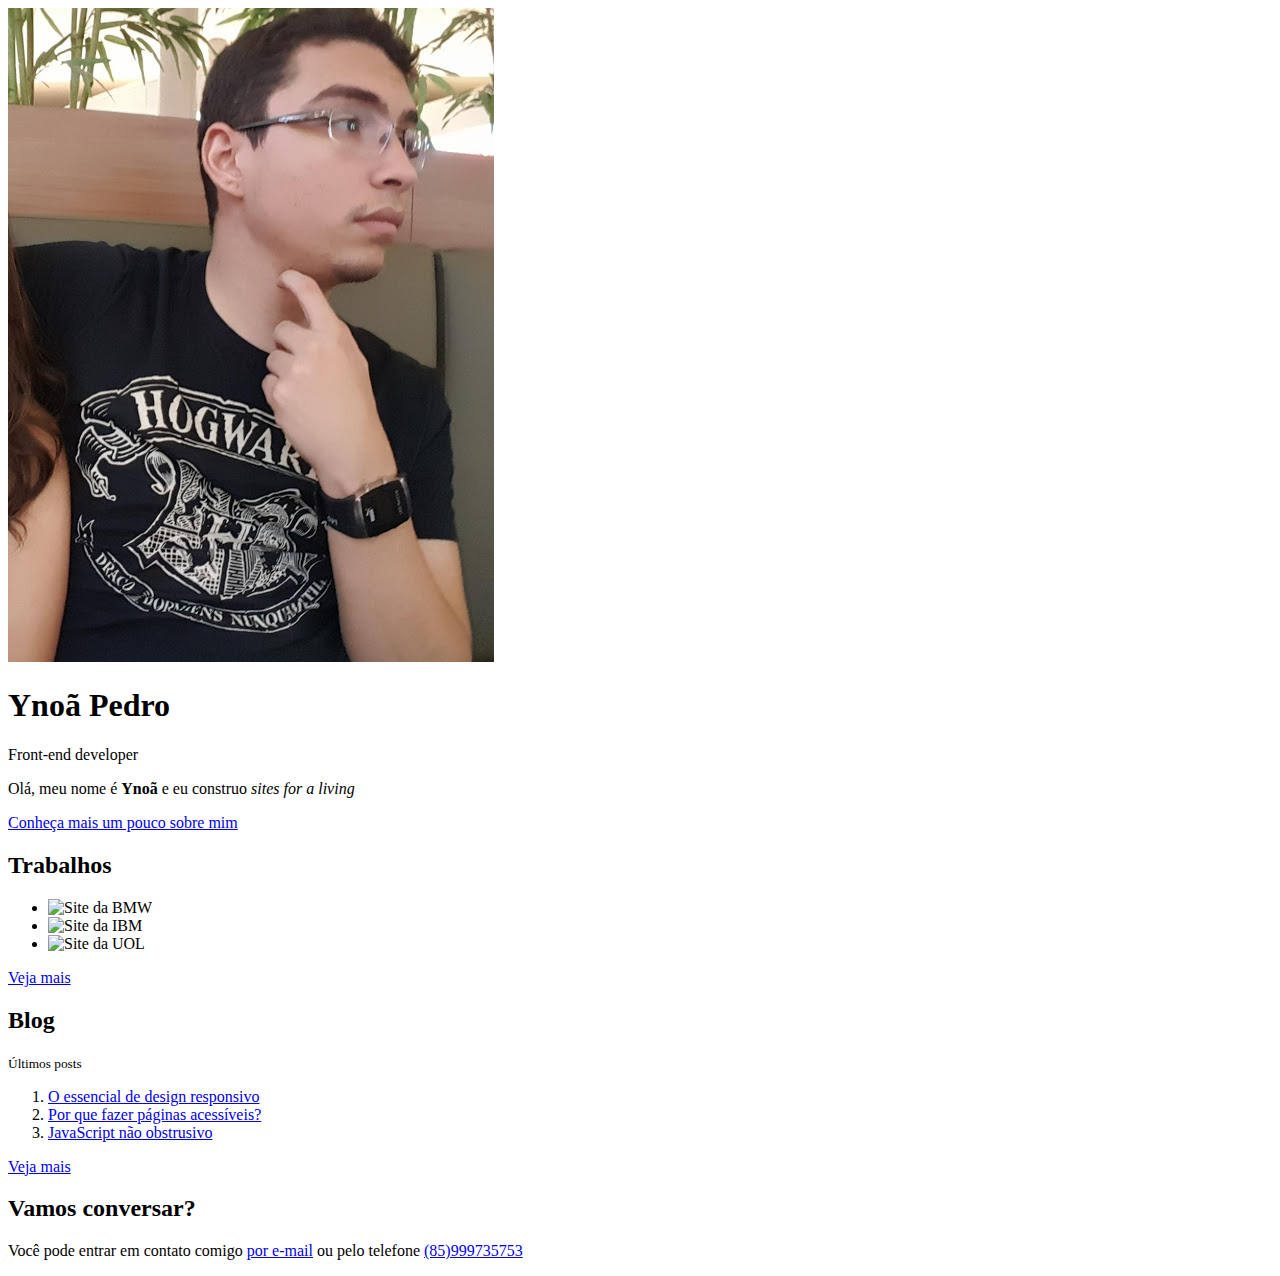
==== index.html @ 22cb016d "adding the index page" ====
<!DOCTYPE html>
<html lang="pt">

<head>
    <meta charset="UTF-8">
    <title>Ynoã Pedro - Front-end developer</title>
    <link rel="shortcut icon" href="imagens/favicon.png">
    <link rel="stylesheet" href="/home/ypedro/Projetos/Alura/html_css/alurahtmlcss/css/reset.css">
    <link rel="stylesheet" href="/home/ypedro/Projetos/Alura/html_css/alurahtmlcss/css/site.css">
    <link rel="stylesheet" href="/home/ypedro/Projetos/Alura/html_css/alurahtmlcss/css/index.css">
    <link rel="stylesheet" href="http://fonts.googleapis.com/css?family=Crimson+Text:400,400italic,600">
    <link rel="stylesheet" href="http://fonts.googleapis.com/css?family=Open+Sans+Condensed:700">
    <link rel="stylesheet" href="http://fonts.googleapis.com/css?family=Shadows+Into+Light">
</head>

<body>
    <header class="titulo-principal">
        <img class="foto-home" src="img/pedro.jpg" alt="Foto de Ynoã Pedro">
        <h1>Ynoã Pedro</h1>
        <p class="subtitulo-principal">Front-end developer</p>
    </header>
    <main>
        <section class="secao-inicio saudacao">
            <p class="saudacao">
                <span class="saudacao-inicio">Olá,</span> meu nome é
                <strong>Ynoã</strong>
                <span class="saudacao-ultima-linha">e eu construo
                    <em>sites for a living</em>
                </span>
            </p>
            <a class="botao-index" href="bio.html">Conheça mais um pouco sobre mim</a>
        </section>
        <section class="secao-inicio trabalhos">
            <h2>Trabalhos</h2>
            <ul>
                <li>
                    <img src="imagens/bmw.png" alt="Site da BMW">
                </li>
                <li>
                    <img src="imagens/ibm.png" alt="Site da IBM">
                </li>
                <li>
                    <img src="imagens/uol.png" alt="Site da UOL">
                </li>
            </ul>
            <a class="botao-index" href="portfolio.html">Veja mais</a>
        </section>
        <section class="secao-inicio blog">
            <h2>Blog</h2>
            <small>Últimos posts</small>
            <ol>
                <li>
                    <a href="blog.html">O essencial de design responsivo</a>
                </li>
                <li>
                    <a href="blog.html">Por que fazer páginas acessíveis?</a>
                </li>
                <li>
                    <a href="blog.html">JavaScript não obstrusivo</a>
                </li>
            </ol>
            <a class="botao-index" href="blog.html">Veja mais</a>
        </section>
    </main>
    <footer>
        <h2>Vamos conversar?</h2>
        <p>Você pode entrar em contato comigo
            <a href="contato.html">por e-mail</a> ou pelo telefone
            <a href="tel:+551234567890">(85)999735753</a>
        </p>
    </footer>
</body>

</html>
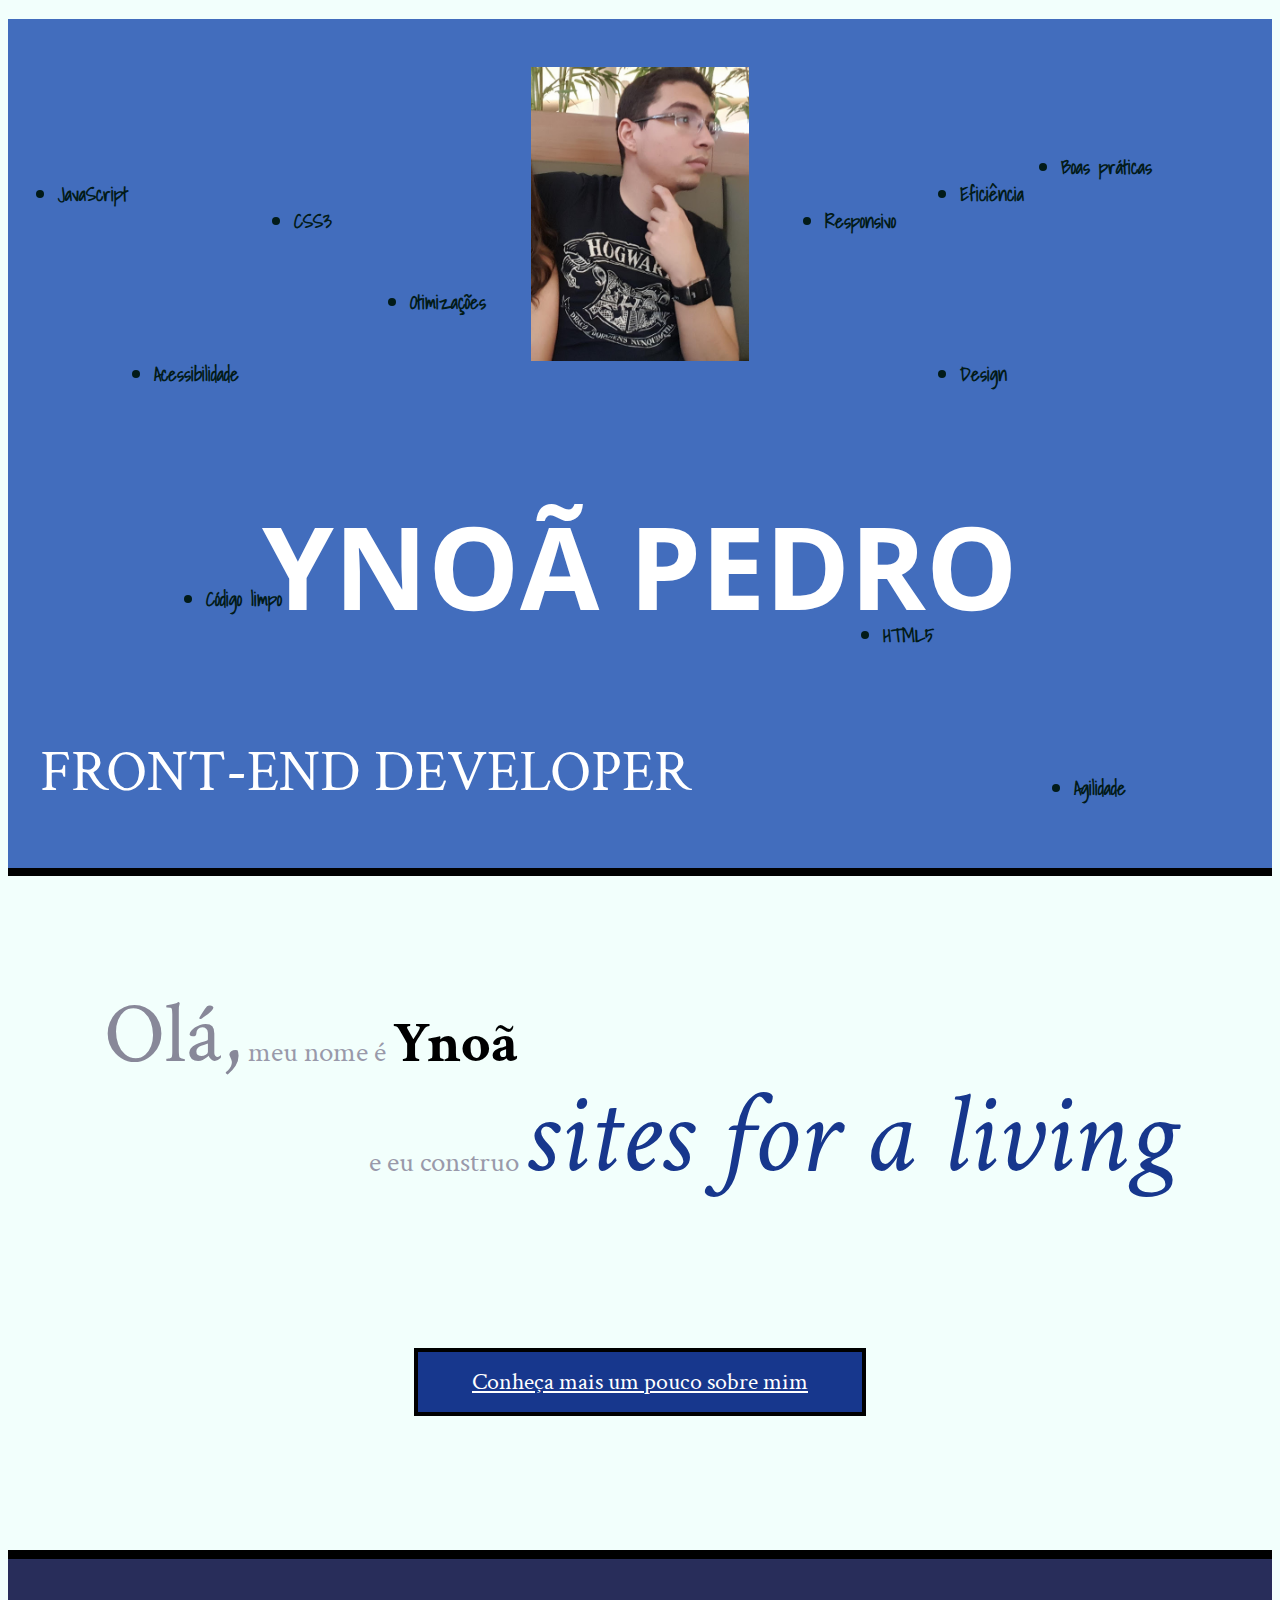
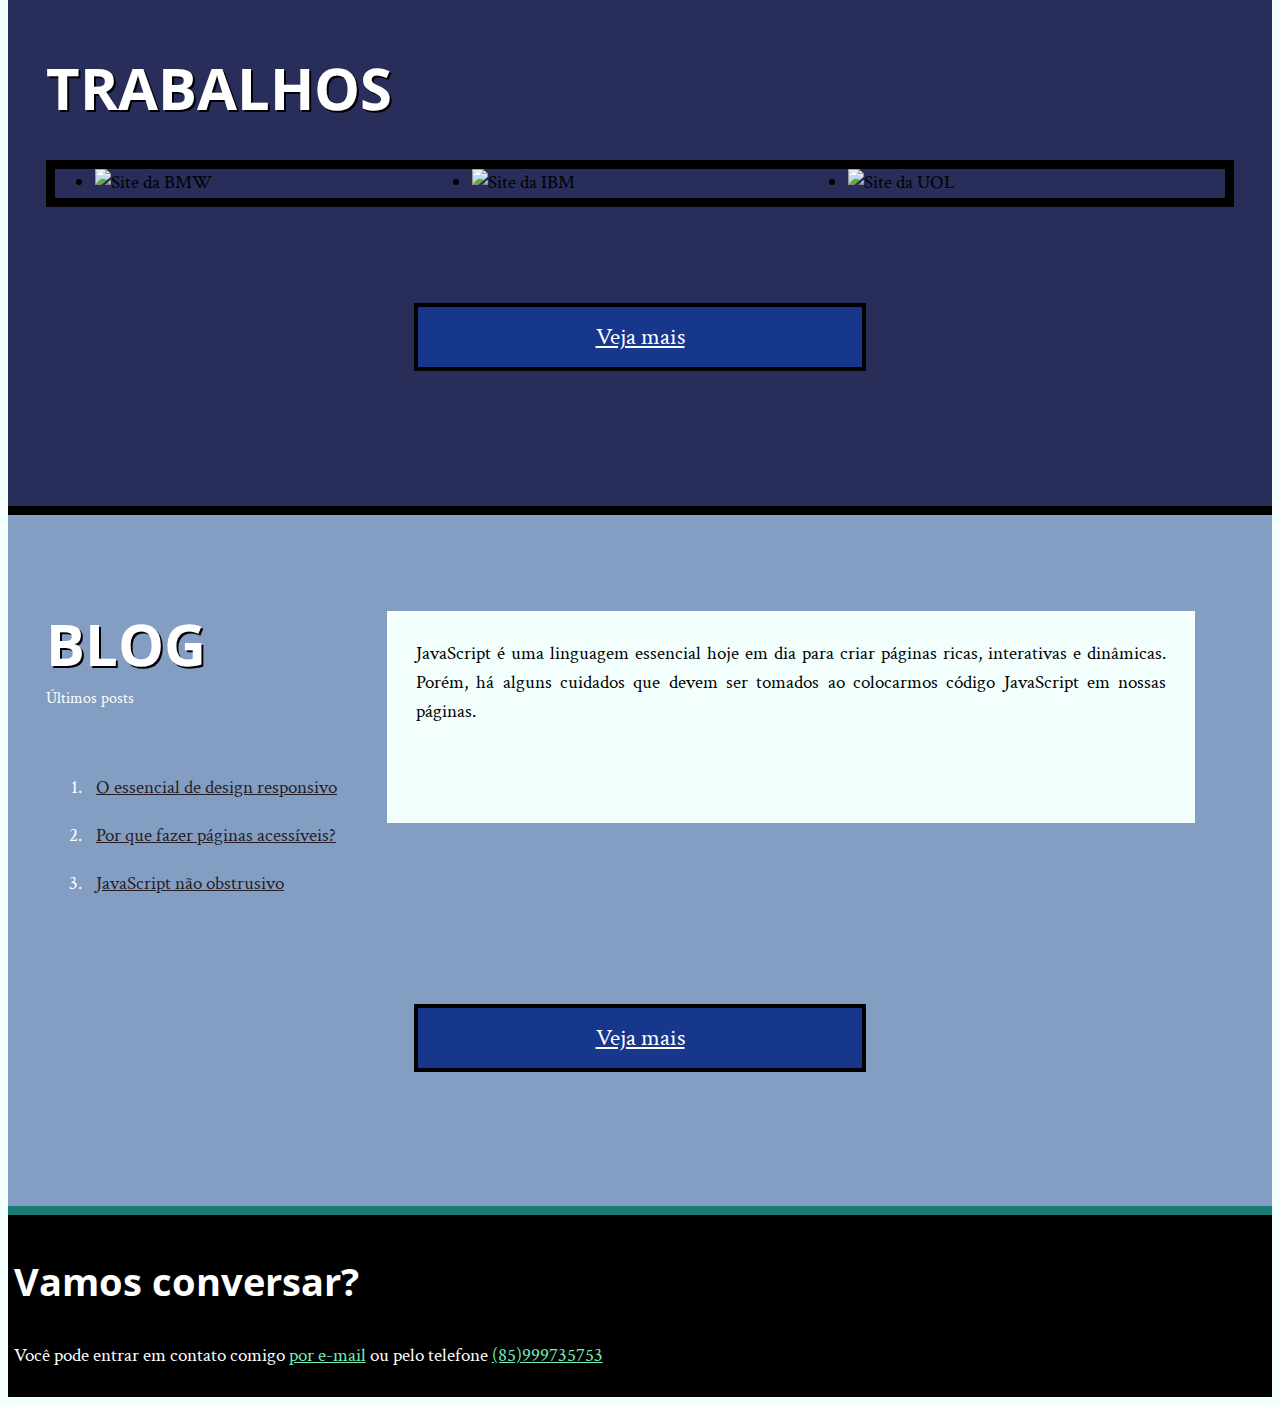
==== commit 326bf079: "temp" ====
--- a/index.html
+++ b/index.html
@@ -4,13 +4,27 @@
 <head>
     <meta charset="UTF-8">
     <title>Ynoã Pedro - Front-end developer</title>
-    <link rel="shortcut icon" href="imagens/favicon.png">
-    <link rel="stylesheet" href="/home/ypedro/Projetos/Alura/html_css/alurahtmlcss/css/reset.css">
-    <link rel="stylesheet" href="/home/ypedro/Projetos/Alura/html_css/alurahtmlcss/css/site.css">
-    <link rel="stylesheet" href="/home/ypedro/Projetos/Alura/html_css/alurahtmlcss/css/index.css">
+    <link rel="shortcut icon" href="img/favicon.png">
+    <link rel="stylesheet" href="css/reset.css">
+    <link rel="stylesheet" href="css/site.css">
+    <link rel="stylesheet" href="css/index.css">
     <link rel="stylesheet" href="http://fonts.googleapis.com/css?family=Crimson+Text:400,400italic,600">
     <link rel="stylesheet" href="http://fonts.googleapis.com/css?family=Open+Sans+Condensed:700">
     <link rel="stylesheet" href="http://fonts.googleapis.com/css?family=Shadows+Into+Light">
+    <link rel="stylesheet" href="https://fonts.google.com/specimen/Shadows+Into+Light?selection.family=Shadows+Into+Light">
+    <ul>
+        <li class="palavra-home eficiencia">Eficiência</li>
+        <li class="palavra-home boas-praticas">Boas práticas</li>
+        <li class="palavra-home codigo-limpo">Código limpo</li>
+        <li class="palavra-home css3">CSS3</li>
+        <li class="palavra-home html5">HTML5</li>
+        <li class="palavra-home javascript">JavaScript</li>
+        <li class="palavra-home acessibilidade">Acessibilidade</li>
+        <li class="palavra-home responsivo">Responsivo</li>
+        <li class="palavra-home otimizacoes">Otimizações</li>
+        <li class="palavra-home agilidade">Agilidade</li>
+        <li class="palavra-home design">Design</li>
+    </ul>
 </head>
 
 <body>
@@ -34,16 +48,16 @@
             <h2>Trabalhos</h2>
             <ul>
                 <li>
-                    <img src="imagens/bmw.png" alt="Site da BMW">
+                    <img src="portfolio/bmw.png" alt="Site da BMW">
                 </li>
                 <li>
-                    <img src="imagens/ibm.png" alt="Site da IBM">
+                    <img src="portfolio/ibm.png" alt="Site da IBM">
                 </li>
                 <li>
-                    <img src="imagens/uol.png" alt="Site da UOL">
+                    <img src="portfolio/uol.png" alt="Site da UOL">
                 </li>
             </ul>
-            <a class="botao-index" href="portfolio.html">Veja mais</a>
+            <a class="botao-index" href="portifolio.html">Veja mais</a>
         </section>
         <section class="secao-inicio blog">
             <h2>Blog</h2>
@@ -51,12 +65,23 @@
             <ol>
                 <li>
                     <a href="blog.html">O essencial de design responsivo</a>
+                    <p class="inicio-post">
+                        Design responsivo tem ganho cada vez mais atenção como técnica de desenvolvimento de páginas web para dispositivos móveis.
+                        Mas como começar?
+                    </p>
                 </li>
+
                 <li>
                     <a href="blog.html">Por que fazer páginas acessíveis?</a>
+                    <p class="inicio-post"> Vem se falado cada vez sobre acessibilidade na web. Há diversas técnicas e diretivas a serem seguidas,
+                        inclusive da própria W3C. Mas vale a pena investir nisso?</p>
                 </li>
                 <li>
                     <a href="blog.html">JavaScript não obstrusivo</a>
+                    <p class="inicio-post">
+                        JavaScript é uma linguagem essencial hoje em dia para criar páginas ricas, interativas e dinâmicas. Porém, há alguns cuidados
+                        que devem ser tomados ao colocarmos código JavaScript em nossas páginas.
+                    </p>
                 </li>
             </ol>
             <a class="botao-index" href="blog.html">Veja mais</a>
@@ -65,8 +90,8 @@
     <footer>
         <h2>Vamos conversar?</h2>
         <p>Você pode entrar em contato comigo
-            <a href="contato.html">por e-mail</a> ou pelo telefone
-            <a href="tel:+551234567890">(85)999735753</a>
+            <a href="pedromota99@gmail.com">por e-mail</a> ou pelo telefone
+            <a href="tel:+5585999735753">(85)999735753</a>
         </p>
     </footer>
 </body>
--- a/css/site.css
+++ b/css/site.css
@@ -0,0 +1,149 @@
+
+body {
+	font-family: "Crimson Text", "Times New Roman", serif;
+	background-color: #F2FFFC;
+	font-size: 120%;
+	line-height: 1.5;
+}
+
+h1,
+h2 {
+	font-family: "Open Sans Condensed", "Arial", sans-serif;
+}
+
+.titulo-principal {
+	text-align: center;
+	background-color: rgb(66, 109, 189);
+	color: #FFF;
+	padding: 2rem;
+	border-bottom: .5rem solid black;
+	font-size: 300%;
+	text-transform: uppercase;
+}
+
+p {
+	text-align: justify;
+	margin: 20px 0;
+}
+
+blockquote {
+	background-color: #D9E5E3;
+    border: .5em solid #C2CCCA;
+    padding: 1em;
+    margin: 1em 2em;
+    width: 30ch;
+    box-sizing: border-box;
+}
+
+.navegacao-site {
+	text-align: center;
+	background-color: rgb(66, 109, 189);
+	color: #F2FFFC;
+}
+
+.rodape {
+    background-color: #000;
+    color: #F2FFFC;
+    padding: 1em;
+    clear: both;
+    position: fixed;
+    bottom: 0;
+    left: 0;
+    width: 100%;
+    box-sizing: border-box;
+}
+
+main a {
+	color: #5258b1;
+}
+
+.navegacao-site a {
+	color: inherit;
+	font-family: "Open Sans Condensed", sans-serif;
+}
+
+.citacao-bio,
+.navegacao-site,
+.rodape {
+	padding: 20px;
+}
+
+.container {
+	width: 720px;
+	margin: auto;
+	padding: 30px 0;
+}
+
+.navegacao-site h1 {
+	font-size: 30px;
+	margin-bottom: 25px;
+}
+
+strong {
+	font-weight: bold;
+}
+
+em {
+	font-style: italic;
+}
+
+.subtitulo-texto {
+	font-size: 30px;
+	clear: both;
+}
+
+.icones-sociais li {
+	display: inline-block;
+}
+
+nav a {
+	text-transform: lowercase;
+}
+
+.icones-sociais a {
+	width: 40px;
+	height: 40px;
+	display: block;
+	text-indent: -9999px;
+}
+/* put the img on the css folder just to work it out organize later
+when the right adress is found*/
+.github {
+	background-image: url(github.png);
+}
+
+.twitter {
+	background-image: url(twitter.png);
+}
+
+.linkedin {
+	background-image: url(in.png);
+}
+
+main {
+	float: left;
+	width: 85%;
+	padding-bottom: 80px;
+}
+
+.minha-foto,
+.navegacao-site {
+	float: right;
+	box-sizing: border-box;
+	border-left: 10px solid black;
+	border-bottom: 10px solid black;
+}
+
+.minha-foto {
+	width: 250px;
+	position: absolute;
+	top: 0;
+	right: 0;
+}
+
+.navegacao-site {
+	width: 15%;
+	position: relative;
+	top: 325px;
+}
+
--- a/css/index.css
+++ b/css/index.css
@@ -0,0 +1,222 @@
+.palavra-home {
+    position: absolute;
+    font-family: "Shadows Into Light", cursive;
+    font-weight: bold;
+    color: rgb(2, 27, 25);
+}
+
+.eficiencia {
+    position: absolute;
+    top: 20%;
+    left: 75%;
+}
+
+.boas-praticas {
+    position: absolute;
+    top: 17%;
+    right: 10%;
+}
+
+.codigo-limpo {
+    position: absolute;
+    top: 65%;
+    right: 78%;
+}
+
+.css3 {
+    position: absolute;
+    top: 23%;
+    left: 23%;
+}
+
+.html5 {
+    position: absolute;
+    top: 69%;
+    left: 69%;
+}
+
+.javascript {
+    position: absolute;
+    top: 20%;
+    right: 90%;
+}
+
+.acessibilidade {
+    position: absolute;
+    top: 40%;
+    left: 12%
+}
+
+.responsivo {
+    position: absolute;
+    top: 23%;
+    right: 30%;
+}
+
+.otimizacoes {
+    position: absolute;
+    top: 32%;
+    left: 32%
+}
+
+.agilidade {
+    position: absolute;
+    top: 86%;
+    right: 12%;
+}
+
+.design {
+    position: absolute;
+    top: 40%;
+    left: 75%;
+}
+
+.inicio-post {
+    background-color: #FFF;
+    position: absolute;
+    top: 3em;
+    right: 3em;
+    height: 3em;
+    color: black;
+    padding: 1em;
+}
+
+.foto-home {
+    box-sizing: border-box;
+    width: 250px;
+    size: 10px;
+    padding: 1rem;
+}
+
+.saudacao p {
+    font-size: 1.5em;
+    color: #99A;
+    line-height: 1;
+    padding: 2em;
+}
+
+.saudacao-inicio {
+    font-size: 3em;
+    color: #889;
+}
+
+.saudacao-ultima-linha {
+    text-align: right;
+    display: block;
+}
+
+.saudacao strong {
+    font-size: 2em;
+    color: #000;
+}
+
+.saudacao em {
+    color: #17378d;
+    font-size: 4em;
+}
+
+.botao-index {
+    font-size: 1.25em;
+    background-color: #17378d;
+    color: #FFF;
+    padding: .5em;
+    border: .2em solid black;
+    width: 35ch;
+    margin: 4em auto;
+    display: block;
+    text-align: center;
+}
+
+.secao-inicio {
+    padding: 2em;
+}
+
+.secao-inicio h2 {
+    font-size: 3em;
+    text-shadow: 2px 2px #000;
+    text-transform: uppercase;
+    margin-bottom: .5em;
+}
+
+.trabalhos {
+    background-color: rgb(40, 45, 90);
+    border-top: .5em solid #000;
+    border-bottom: .5em solid #000;
+}
+
+.trabalhos h2 {
+    color: #FFF;
+}
+
+.trabalhos ul {
+    overflow: hidden;
+    border: .5em solid black;
+}
+
+.trabalhos li {
+    float: left;
+    width: 33.333%;
+}
+
+.trabalhos img {
+    width: 100%;
+    display: block;
+}
+
+.blog .inicio-post {
+    position: absolute;
+    top: 4em;
+    height: 8em;
+    left: 30%;
+    right: 4em;
+    background-color: #F2FFFC;
+    color: #000;
+    padding: 1.5em;
+}
+
+.blog {
+    background-color: rgb(132, 157, 194);
+    color: #FFF;
+    border-bottom: .5em solid #197a72;
+    position: relative;
+}
+
+.blog small {
+    position: relative;
+    top: -2em;
+}
+
+.blog li a {
+    color: rgb(37, 29, 37);
+    padding: .5em;
+    width: 30%;
+    display: block;
+}
+
+.blog .mais-recente {
+    background-color: rgb(198, 233, 225);
+}
+
+.blog .mais-recente a {
+    color: #F26;
+}
+
+footer {
+    background-color: #000;
+    color: #FFF;
+    padding: .3em;
+}
+
+footer h2 {
+    font-size: 2em;
+}
+
+footer a {
+    color: rgb(115, 238, 187);
+}
+
+main {
+    width: 100%;
+    padding-bottom: 0;
+    float: none;
+}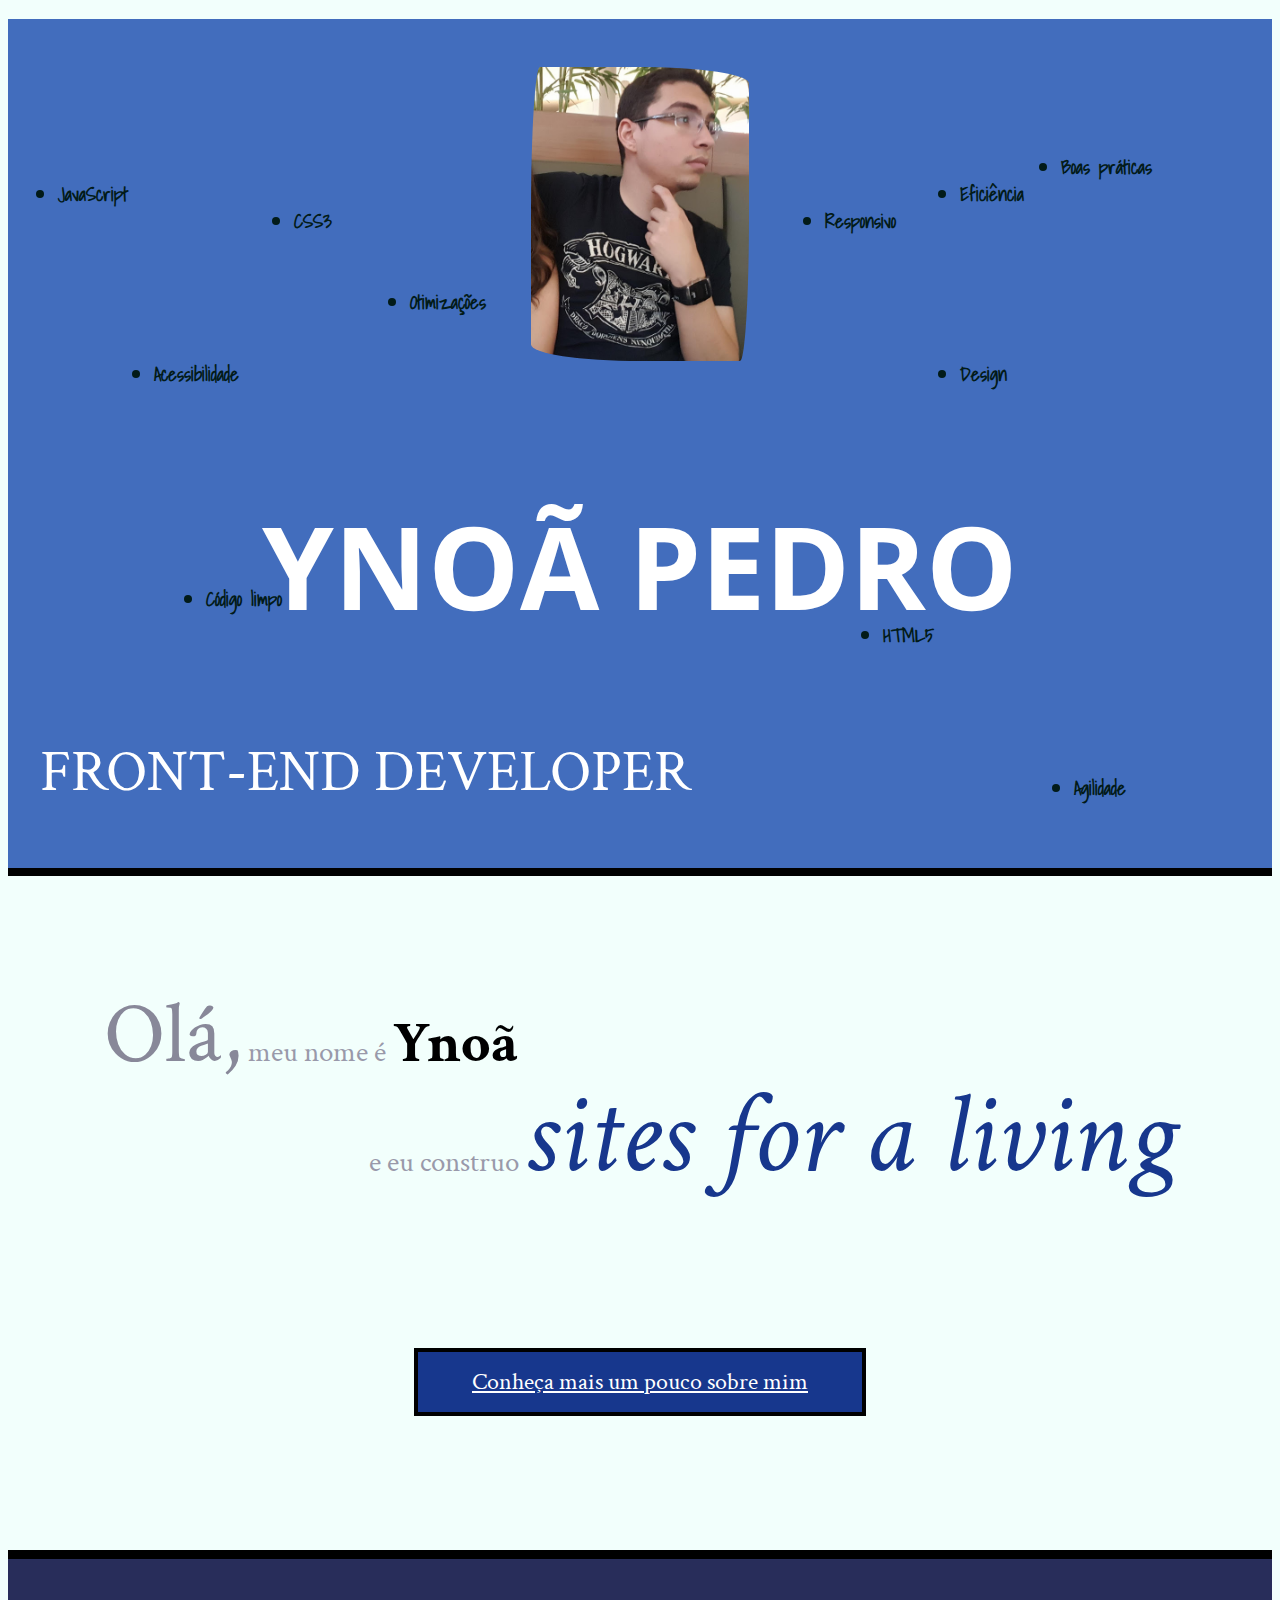
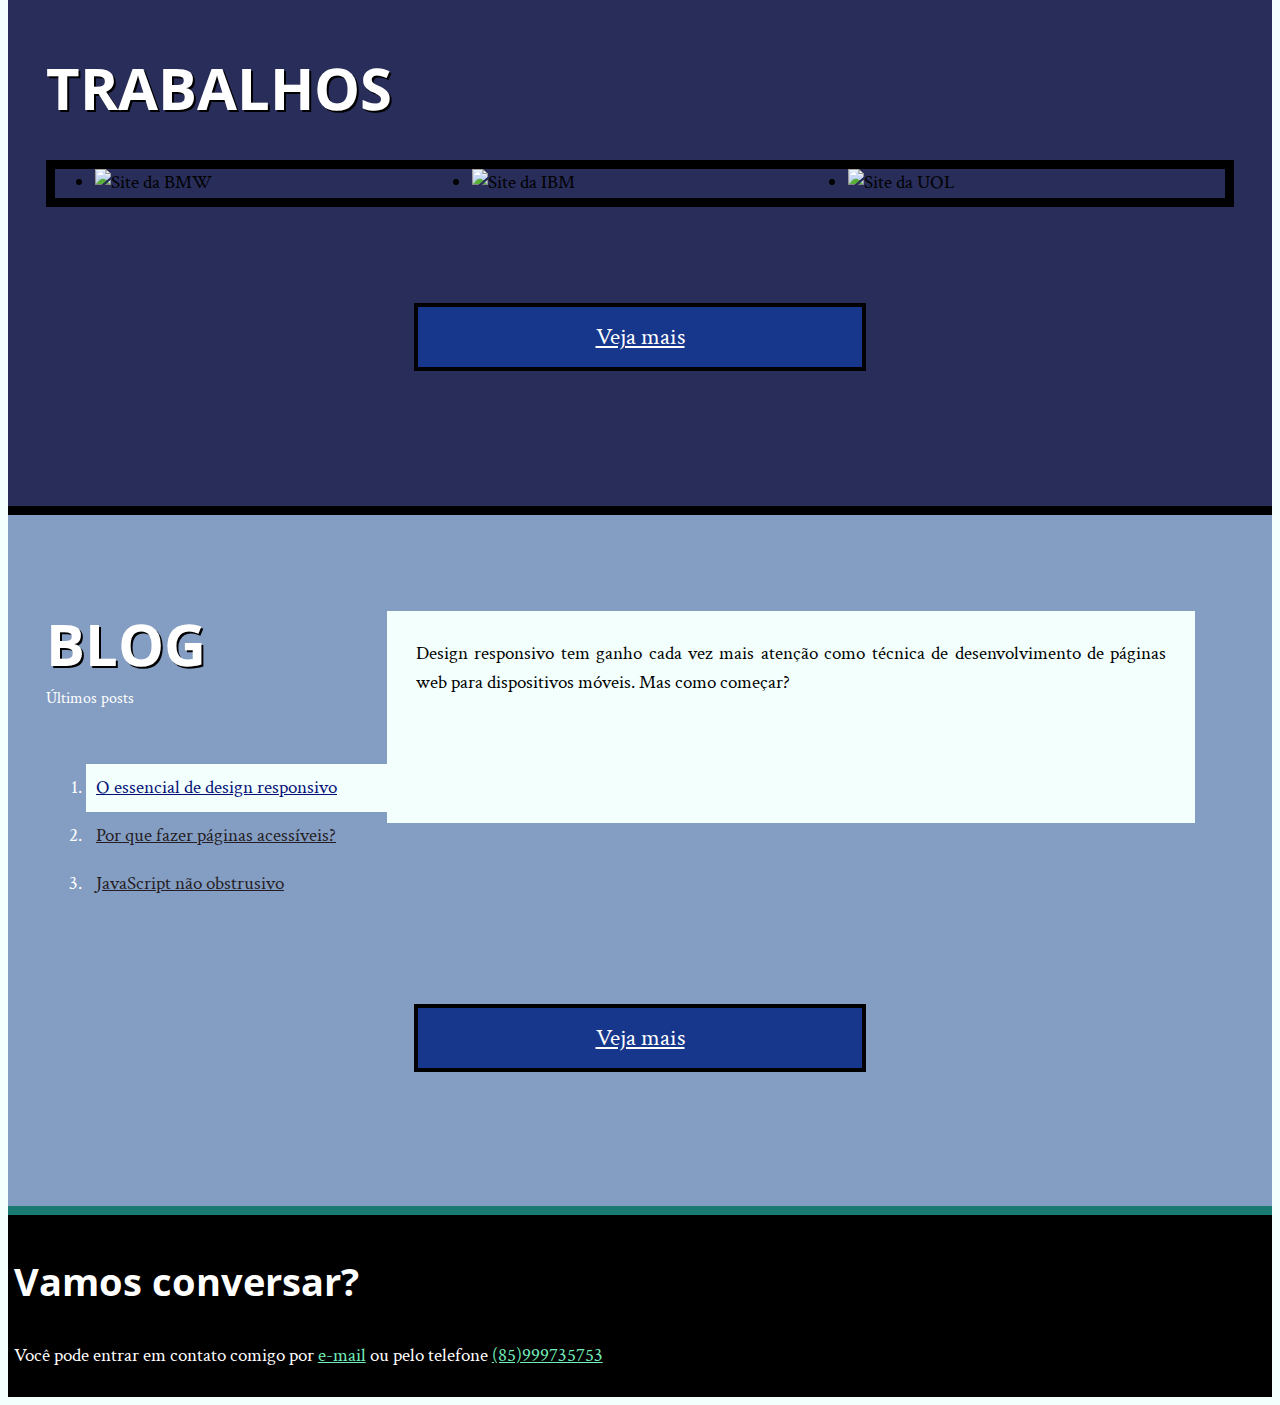
==== commit 8da7b22f: "Testing border radius" ====
--- a/index.html
+++ b/index.html
@@ -63,7 +63,7 @@
             <h2>Blog</h2>
             <small>Últimos posts</small>
             <ol>
-                <li>
+                <li class="mais-recente">
                     <a href="blog.html">O essencial de design responsivo</a>
                     <p class="inicio-post">
                         Design responsivo tem ganho cada vez mais atenção como técnica de desenvolvimento de páginas web para dispositivos móveis.
@@ -73,24 +73,24 @@
 
                 <li>
                     <a href="blog.html">Por que fazer páginas acessíveis?</a>
-                    <p class="inicio-post"> Vem se falado cada vez sobre acessibilidade na web. Há diversas técnicas e diretivas a serem seguidas,
-                        inclusive da própria W3C. Mas vale a pena investir nisso?</p>
-                </li>
-                <li>
-                    <a href="blog.html">JavaScript não obstrusivo</a>
-                    <p class="inicio-post">
+                    <!-- <p class="inicio-post"> Vem se falado cada vez sobre acessibilidade na web. Há diversas técnicas e diretivas a serem seguidas,
+                    inclusive da própria W3C. Mas vale a pena investir nisso?</p> -->
+                     </li>
+                        <li>
+                            <a href="blog.html">JavaScript não obstrusivo</a>
+                            <!--<p class="inicio-post">
                         JavaScript é uma linguagem essencial hoje em dia para criar páginas ricas, interativas e dinâmicas. Porém, há alguns cuidados
                         que devem ser tomados ao colocarmos código JavaScript em nossas páginas.
-                    </p>
-                </li>
+                    </p> -->
+                        </li>
             </ol>
             <a class="botao-index" href="blog.html">Veja mais</a>
         </section>
     </main>
     <footer>
         <h2>Vamos conversar?</h2>
-        <p>Você pode entrar em contato comigo
-            <a href="pedromota99@gmail.com">por e-mail</a> ou pelo telefone
+        <p>Você pode entrar em contato comigo por
+            <a href="pedromota99@gmail.com"> e-mail</a> ou pelo telefone
             <a href="tel:+5585999735753">(85)999735753</a>
         </p>
     </footer>
--- a/css/index.css
+++ b/css/index.css
@@ -86,6 +86,10 @@
     width: 250px;
     size: 10px;
     padding: 1rem;
+    -webkit-border-radius: 10% 50% / 50% 10%;
+    -moz-border-radius: 10% 50% / 50% 10%;
+    border-radius: 10% 50% / 50% 10%;
+    /*border-radius: 50% 0;*/
 }
 
 .saudacao p {
@@ -186,19 +190,22 @@
     top: -2em;
 }
 
+.blog li {
+    width: 30%;
+}
+
 .blog li a {
     color: rgb(37, 29, 37);
     padding: .5em;
-    width: 30%;
     display: block;
 }
 
 .blog .mais-recente {
-    background-color: rgb(198, 233, 225);
+    background-color: #F2FFFC;
 }
 
 .blog .mais-recente a {
-    color: #F26;
+    color: rgb(6, 17, 119);
 }
 
 footer {
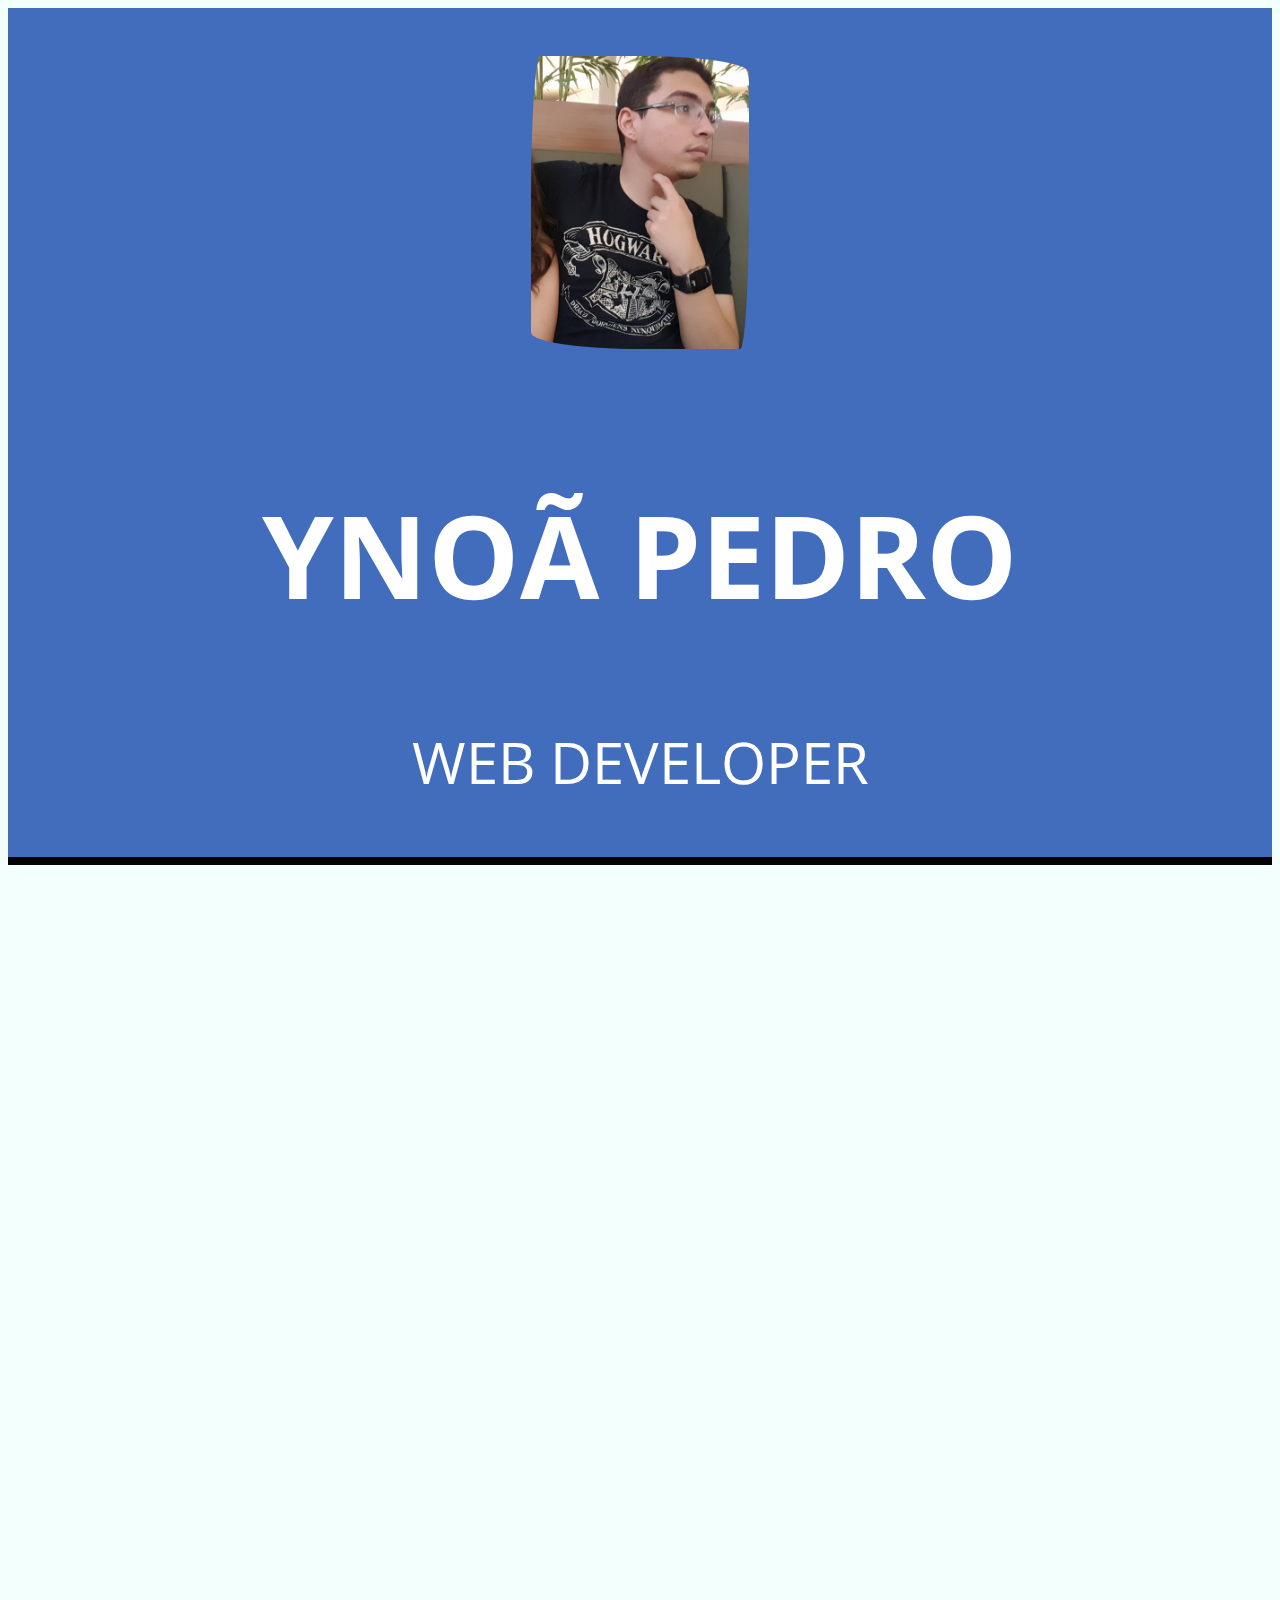
==== commit 6055d299: "Trying 3d effects" ====
--- a/index.html
+++ b/index.html
@@ -12,7 +12,7 @@
     <link rel="stylesheet" href="http://fonts.googleapis.com/css?family=Open+Sans+Condensed:700">
     <link rel="stylesheet" href="http://fonts.googleapis.com/css?family=Shadows+Into+Light">
     <link rel="stylesheet" href="https://fonts.google.com/specimen/Shadows+Into+Light?selection.family=Shadows+Into+Light">
-    <ul>
+    <ul class="palavras-home">
         <li class="palavra-home eficiencia">Eficiência</li>
         <li class="palavra-home boas-praticas">Boas práticas</li>
         <li class="palavra-home codigo-limpo">Código limpo</li>
@@ -25,13 +25,14 @@
         <li class="palavra-home agilidade">Agilidade</li>
         <li class="palavra-home design">Design</li>
     </ul>
+    <a class="banner-twitter" href="https://twitter.com/ypedro32"> Siga-me no Twitter</a>
 </head>
 
 <body>
     <header class="titulo-principal">
         <img class="foto-home" src="img/pedro.jpg" alt="Foto de Ynoã Pedro">
         <h1>Ynoã Pedro</h1>
-        <p class="subtitulo-principal">Front-end developer</p>
+        <p class="subtitulo-principal">Web Developer</p>
     </header>
     <main>
         <section class="secao-inicio saudacao">
@@ -75,14 +76,14 @@
                     <a href="blog.html">Por que fazer páginas acessíveis?</a>
                     <!-- <p class="inicio-post"> Vem se falado cada vez sobre acessibilidade na web. Há diversas técnicas e diretivas a serem seguidas,
                     inclusive da própria W3C. Mas vale a pena investir nisso?</p> -->
-                     </li>
-                        <li>
-                            <a href="blog.html">JavaScript não obstrusivo</a>
-                            <!--<p class="inicio-post">
+                </li>
+                <li>
+                    <a href="blog.html">JavaScript não obstrusivo</a>
+                    <!--<p class="inicio-post">
                         JavaScript é uma linguagem essencial hoje em dia para criar páginas ricas, interativas e dinâmicas. Porém, há alguns cuidados
                         que devem ser tomados ao colocarmos código JavaScript em nossas páginas.
                     </p> -->
-                        </li>
+                </li>
             </ol>
             <a class="botao-index" href="blog.html">Veja mais</a>
         </section>
--- a/css/site.css
+++ b/css/site.css
@@ -1,4 +1,3 @@
-
 body {
 	font-family: "Crimson Text", "Times New Roman", serif;
 	background-color: #F2FFFC;
@@ -11,6 +10,7 @@
 	font-family: "Open Sans Condensed", "Arial", sans-serif;
 }
 
+
 .titulo-principal {
 	text-align: center;
 	background-color: rgb(66, 109, 189);
@@ -19,6 +19,7 @@
 	border-bottom: .5rem solid black;
 	font-size: 300%;
 	text-transform: uppercase;
+	position: relative;
 }
 
 p {
--- a/css/index.css
+++ b/css/index.css
@@ -1,74 +1,134 @@
-.palavra-home {
-    position: absolute;
-    font-family: "Shadows Into Light", cursive;
-    font-weight: bold;
-    color: rgb(2, 27, 25);
+html,
+body {
+    overflow-x: hidden;
+    height: 100%;
+}
+
+body {
+    -webkit-perspective: 100px;
+    perspective: 100px;
+    -webkit-perspective-origin: 50% 50px;
+    perspective-origin: 50% 50px;
+}
+
+.banner-twitter {
+    position: absolute;
+    top: 0;
+    right: 0;
+    line-height: 1;
+    -webkit-transform: translate(6.5765em, -2.4745em) rotate(45deg);
+    transform: translate(6.5765em, -2.4745em) rotate(45deg);
+    -webkit-transform-origin: 0 0;
+    transform-origin: 0 0;
+    width: 14em;
+    padding: 1em 0;
+    box-sizing: border-box;
+    text-align: center;
+    text-decoration: none;
+    background-color: #3C1D3D;
+    color: white;
+    border: .25em solid black;
+    font-size: 1.2em;
+    font-family: "Open Sans Condensed", sans-serif;
+}
+
+.palavras-home {
+    -webkit-transform-style: preserve-3d;
+    transform-style: preserve-3d;
+    position: absolute;
+    font-size: 400%;
+    top: 0;
+    left: 0;
+    width: 100%;
+    height: 100%;
 }
 
 .eficiencia {
-    position: absolute;
-    top: 20%;
-    left: 75%;
+    top: 50%;
+    left: 60%;
+    -webkit-transform: translate(-50%, -50%) translateZ(4px) rotate(-5deg) scale(.25);
+    transform: translate(-50%, -50%) translateZ(4px) rotate(-5deg) scale(.25);
 }
 
 .boas-praticas {
-    position: absolute;
-    top: 17%;
-    right: 10%;
+    top: 70%;
+    left: 20%;
+    -webkit-transform: translate(-50%, -50%) translateZ(1px) rotate(10deg) scale(.25);
+    transform: translate(-50%, -50%) translateZ(1px) rotate(10deg) scale(.25);
 }
 
 .codigo-limpo {
-    position: absolute;
-    top: 65%;
-    right: 78%;
+    top: 45%;
+    left: 25%;
+    -webkit-transform: translate(-50%, -50%) translateZ(2px) rotate(-10deg) scale(.25);
+    transform: translate(-50%, -50%) translateZ(2px) rotate(-10deg) scale(.25);
 }
 
 .css3 {
-    position: absolute;
-    top: 23%;
-    left: 23%;
+    top: 55%;
+    left: 35%;
+    -webkit-transform: translate(-50%, -50%) translateZ(2px) rotate(5deg) scale(.25);
+    transform: translate(-50%, -50%) translateZ(2px) rotate(5deg) scale(.25);
 }
 
 .html5 {
-    position: absolute;
-    top: 69%;
-    left: 69%;
+    top: 30%;
+    left: 65%;
+    -webkit-transform: translate(-50%, -50%) translateZ(2px) rotate(10deg) scale(.25);
+    transform: translate(-50%, -50%) translateZ(2px) rotate(10deg) scale(.25);
 }
 
 .javascript {
-    position: absolute;
-    top: 20%;
-    right: 90%;
+    top: 15%;
+    left: 60%;
+    -webkit-transform: translate(-50%, -50%) translateZ(1px) rotate(-5deg) scale(.25);
+    transform: translate(-50%, -50%) translateZ(1px) rotate(-5deg) scale(.25);
 }
 
 .acessibilidade {
-    position: absolute;
+    top: 30%;
+    left: 35%;
+    -webkit-transform: translate(-50%, -50%) translateZ(3px) rotate(-5deg) scale(.25);
+    transform: translate(-50%, -50%) translateZ(3px) rotate(-5deg) scale(.25);
+}
+
+.responsivo {
     top: 40%;
-    left: 12%
-}
-
-.responsivo {
-    position: absolute;
-    top: 23%;
-    right: 30%;
+    left: 40%;
+    -webkit-transform: translate(-50%, -50%) translateZ(3px) rotate(10deg) scale(.25);
+    transform: translate(-50%, -50%) translateZ(3px) rotate(10deg) scale(.25);
 }
 
 .otimizacoes {
-    position: absolute;
-    top: 32%;
-    left: 32%
+    top: 70%;
+    left: 65%;
+    -webkit-transform: translate(-50%, -50%) translateZ(2px) rotate(-5deg) scale(.25);
+    transform: translate(-50%, -50%) translateZ(2px) rotate(-5deg) scale(.25);
 }
 
 .agilidade {
-    position: absolute;
-    top: 86%;
-    right: 12%;
+    top: 75%;
+    left: 35%;
+    -webkit-transform: translate(-50%, -50%) translateZ(1px) rotate(5deg) scale(.25);
+    transform: translate(-50%, -50%) translateZ(1px) rotate(5deg) scale(.25);
 }
 
 .design {
-    position: absolute;
     top: 40%;
-    left: 75%;
+    left: 60%;
+    -webkit-transform: translate(-50%, -50%) translateZ(2px) rotate(10deg) scale(.25);
+    transform: translate(-50%, -50%) translateZ(2px) rotate(10deg) scale(.25);
+}
+
+.titulo-principal {
+    -webkit-transform-style: preserve-3d;
+    transform-style: preserve-3d;
+    position: relative;
+}
+
+.subtitulo-principal {
+    text-align: center;
+    font-family: "Open Sans Condensed", "Arial", sans-serif;
 }
 
 .inicio-post {
@@ -106,7 +166,7 @@
 
 .saudacao-ultima-linha {
     text-align: right;
-    display: block;
+    display: inline;
 }
 
 .saudacao strong {
@@ -116,7 +176,9 @@
 
 .saudacao em {
     color: #17378d;
-    font-size: 4em;
+    font-size: 3em;
+    display: inline-block;
+    transform: rotate(-5deg) skew(-10deg);
 }
 
 .botao-index {
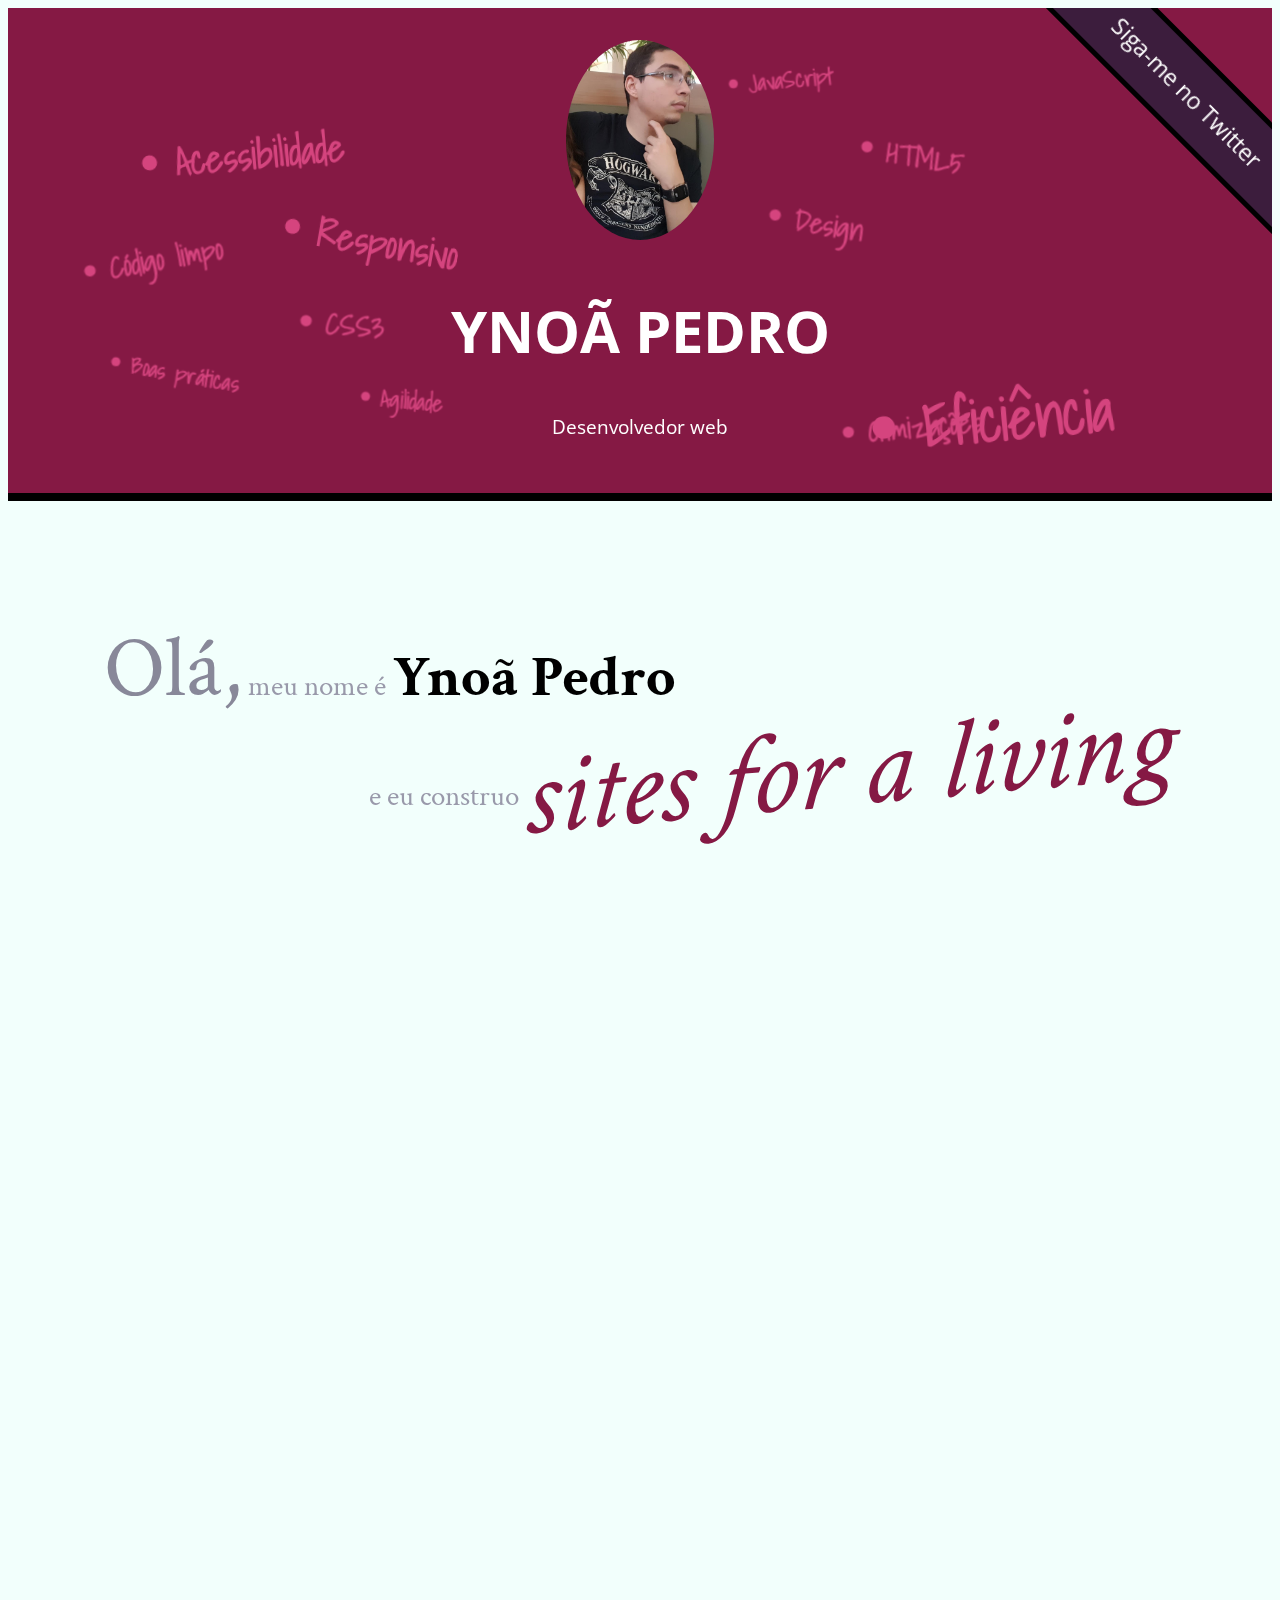
==== commit 1fb72fb7: "New changes based on class default file" ====
--- a/index.html
+++ b/index.html
@@ -3,42 +3,41 @@
 
 <head>
     <meta charset="UTF-8">
-    <title>Ynoã Pedro - Front-end developer</title>
-    <link rel="shortcut icon" href="img/favicon.png">
+    <title>Ynoã Pedro - Desenvolvedor Web</title>
+    <link rel="shortcut icon" href="imagens/favicon.png">
     <link rel="stylesheet" href="css/reset.css">
     <link rel="stylesheet" href="css/site.css">
     <link rel="stylesheet" href="css/index.css">
     <link rel="stylesheet" href="http://fonts.googleapis.com/css?family=Crimson+Text:400,400italic,600">
     <link rel="stylesheet" href="http://fonts.googleapis.com/css?family=Open+Sans+Condensed:700">
     <link rel="stylesheet" href="http://fonts.googleapis.com/css?family=Shadows+Into+Light">
-    <link rel="stylesheet" href="https://fonts.google.com/specimen/Shadows+Into+Light?selection.family=Shadows+Into+Light">
-    <ul class="palavras-home">
-        <li class="palavra-home eficiencia">Eficiência</li>
-        <li class="palavra-home boas-praticas">Boas práticas</li>
-        <li class="palavra-home codigo-limpo">Código limpo</li>
-        <li class="palavra-home css3">CSS3</li>
-        <li class="palavra-home html5">HTML5</li>
-        <li class="palavra-home javascript">JavaScript</li>
-        <li class="palavra-home acessibilidade">Acessibilidade</li>
-        <li class="palavra-home responsivo">Responsivo</li>
-        <li class="palavra-home otimizacoes">Otimizações</li>
-        <li class="palavra-home agilidade">Agilidade</li>
-        <li class="palavra-home design">Design</li>
-    </ul>
-    <a class="banner-twitter" href="https://twitter.com/ypedro32"> Siga-me no Twitter</a>
 </head>
 
 <body>
     <header class="titulo-principal">
-        <img class="foto-home" src="img/pedro.jpg" alt="Foto de Ynoã Pedro">
+        <img class="foto-home" src="imagens/eu.jpg" alt="Foto de Ynoã Pedros">
         <h1>Ynoã Pedro</h1>
-        <p class="subtitulo-principal">Web Developer</p>
+        <p class="subtitulo-principal">Desenvolvedor web</p>
+        <ul class="palavras-home">
+            <li class="palavra-home eficiencia">Eficiência</li>
+            <li class="palavra-home boas-praticas">Boas práticas</li>
+            <li class="palavra-home codigo-limpo">Código limpo</li>
+            <li class="palavra-home css3">CSS3</li>
+            <li class="palavra-home html5">HTML5</li>
+            <li class="palavra-home javascript">JavaScript</li>
+            <li class="palavra-home acessibilidade">Acessibilidade</li>
+            <li class="palavra-home responsivo">Responsivo</li>
+            <li class="palavra-home otimizacoes">Otimizações</li>
+            <li class="palavra-home agilidade">Agilidade</li>
+            <li class="palavra-home design">Design</li>
+        </ul>
+        <a class="banner-twitter" href="http://twitter.com/ypedro32">Siga-me no Twitter</a>
     </header>
     <main>
         <section class="secao-inicio saudacao">
             <p class="saudacao">
                 <span class="saudacao-inicio">Olá,</span> meu nome é
-                <strong>Ynoã</strong>
+                <strong>Ynoã Pedro</strong>
                 <span class="saudacao-ultima-linha">e eu construo
                     <em>sites for a living</em>
                 </span>
@@ -49,16 +48,16 @@
             <h2>Trabalhos</h2>
             <ul>
                 <li>
-                    <img src="portfolio/bmw.png" alt="Site da BMW">
+                    <img src="imagens/bmw.png" alt="Site da BMW">
                 </li>
                 <li>
-                    <img src="portfolio/ibm.png" alt="Site da IBM">
+                    <img src="imagens/ibm.png" alt="Site da IBM">
                 </li>
                 <li>
-                    <img src="portfolio/uol.png" alt="Site da UOL">
+                    <img src="imagens/uol.png" alt="Site da UOL">
                 </li>
             </ul>
-            <a class="botao-index" href="portifolio.html">Veja mais</a>
+            <a class="botao-index" href="portfolio.html">Veja mais</a>
         </section>
         <section class="secao-inicio blog">
             <h2>Blog</h2>
@@ -71,18 +70,11 @@
                         Mas como começar?
                     </p>
                 </li>
-
                 <li>
                     <a href="blog.html">Por que fazer páginas acessíveis?</a>
-                    <!-- <p class="inicio-post"> Vem se falado cada vez sobre acessibilidade na web. Há diversas técnicas e diretivas a serem seguidas,
-                    inclusive da própria W3C. Mas vale a pena investir nisso?</p> -->
                 </li>
                 <li>
                     <a href="blog.html">JavaScript não obstrusivo</a>
-                    <!--<p class="inicio-post">
-                        JavaScript é uma linguagem essencial hoje em dia para criar páginas ricas, interativas e dinâmicas. Porém, há alguns cuidados
-                        que devem ser tomados ao colocarmos código JavaScript em nossas páginas.
-                    </p> -->
                 </li>
             </ol>
             <a class="botao-index" href="blog.html">Veja mais</a>
@@ -90,9 +82,9 @@
     </main>
     <footer>
         <h2>Vamos conversar?</h2>
-        <p>Você pode entrar em contato comigo por
-            <a href="pedromota99@gmail.com"> e-mail</a> ou pelo telefone
-            <a href="tel:+5585999735753">(85)999735753</a>
+        <p>Você pode entrar em contato comigo
+            <a href="contato.html">por e-mail</a> ou pelo telefone
+            <a href="tel:+5585999735753">(85) 99973-5753</a>
         </p>
     </footer>
 </body>
--- a/css/site.css
+++ b/css/site.css
@@ -1,48 +1,62 @@
 body {
-	font-family: "Crimson Text", "Times New Roman", serif;
-	background-color: #F2FFFC;
-	font-size: 120%;
-	line-height: 1.5;
+    font-family: "Crimson Text", "Times New Roman", serif;
+    background-color: #F2FFFC;
+    font-size: 120%;
+    line-height: 1.5;
 }
 
 h1,
-h2 {
-	font-family: "Open Sans Condensed", "Arial", sans-serif;
+h2,
+.subtitulo-principal {
+    font-family: "Open Sans Condensed", "Arial", sans-serif;
 }
 
+h1 {
+    text-transform: uppercase;
+    font-size: 3em;
+}
 
 .titulo-principal {
-	text-align: center;
-	background-color: rgb(66, 109, 189);
-	color: #FFF;
-	padding: 2rem;
-	border-bottom: .5rem solid black;
-	font-size: 300%;
-	text-transform: uppercase;
-	position: relative;
+    text-align: center;
+    background-color: #851944;
+    color: #FFF;
+    padding: 2rem;
+    border-bottom: .5rem solid #000;
 }
 
-p {
-	text-align: justify;
-	margin: 20px 0;
+.subtitulo-texto {
+    font-size: 1.5em;
+    clear: both;
 }
 
-blockquote {
-	background-color: #D9E5E3;
-    border: .5em solid #C2CCCA;
-    padding: 1em;
-    margin: 1em 2em;
-    width: 30ch;
-    box-sizing: border-box;
+main a {
+    color: #851944;
+}
+
+main p {
+    text-align: justify;
+    margin: 1em 0;
 }
 
 .navegacao-site {
-	text-align: center;
-	background-color: rgb(66, 109, 189);
-	color: #F2FFFC;
+    text-align: center;
+    background-color: #3C1D3D;
+    color: #F2FFFC;
+    padding: 1em;
 }
 
-.rodape {
+.navegacao-site a {
+    color: inherit;
+    font-family: "Open Sans Condensed", "Arial", sans-serif;
+    text-transform: lowercase;
+}
+
+.navegacao-site h1 {
+    font-size: 1.5em;
+    margin-bottom: 1em;
+}
+
+.rodape-pagina {
     background-color: #000;
     color: #F2FFFC;
     padding: 1em;
@@ -54,97 +68,67 @@
     box-sizing: border-box;
 }
 
-main a {
-	color: #5258b1;
-}
-
-.navegacao-site a {
-	color: inherit;
-	font-family: "Open Sans Condensed", sans-serif;
-}
-
-.citacao-bio,
-.navegacao-site,
-.rodape {
-	padding: 20px;
-}
-
 .container {
-	width: 720px;
-	margin: auto;
-	padding: 30px 0;
-}
-
-.navegacao-site h1 {
-	font-size: 30px;
-	margin-bottom: 25px;
+    width: 80ch;
+    margin-left: auto;
+    margin-right: auto;
+    padding: 1.5em 0;
 }
 
 strong {
-	font-weight: bold;
+    font-weight: bold;
 }
 
 em {
-	font-style: italic;
+    font-style: italic;
 }
 
-.subtitulo-texto {
-	font-size: 30px;
-	clear: both;
+.icones-redes-sociais li {
+    display: inline-block;
 }
 
-.icones-sociais li {
-	display: inline-block;
+.icones-redes-sociais a {
+    width: 40px;
+    height: 40px;
+    display: block;
+    text-indent: -99999px;
 }
 
-nav a {
-	text-transform: lowercase;
-}
-
-.icones-sociais a {
-	width: 40px;
-	height: 40px;
-	display: block;
-	text-indent: -9999px;
-}
-/* put the img on the css folder just to work it out organize later
-when the right adress is found*/
 .github {
-	background-image: url(github.png);
+    background-image: url(../imagens/github.png);
 }
 
 .twitter {
-	background-image: url(twitter.png);
+    background-image: url(../imagens/twitter.png);
 }
 
 .linkedin {
-	background-image: url(in.png);
+    background-image: url(../imagens/linkedin.png);
 }
 
 main {
-	float: left;
-	width: 85%;
-	padding-bottom: 80px;
+    width: 80%;
+    float: left;
+    padding-bottom: 4em;
 }
 
 .minha-foto,
 .navegacao-site {
-	float: right;
-	box-sizing: border-box;
-	border-left: 10px solid black;
-	border-bottom: 10px solid black;
+    border-left: .5em solid black;
+    border-bottom: .5em solid black;
+    box-sizing: border-box;
+}
+
+.navegacao-site {
+    width: 20%;
+    float: right;
+    position: relative;
+    top: 300px;
 }
 
 .minha-foto {
-	width: 250px;
-	position: absolute;
-	top: 0;
-	right: 0;
+    position: absolute;
+    top: 0;
+    right: 0;
+    height: 300px;
 }
-
-.navegacao-site {
-	width: 15%;
-	position: relative;
-	top: 325px;
-}
-
--- a/css/index.css
+++ b/css/index.css
@@ -1,234 +1,231 @@
-html,
-body {
+.foto-home {
+    height: 200px;
+    border-radius: 50%;
+}
+.saudacao p {
+    font-size: 1.5em;
+    color: #99A;
+    line-height: 1;
+    padding: 2em;
+}
+.saudacao-inicio {
+    font-size: 3em;
+    color: #889;
+}
+.saudacao-ultima-linha {
+    text-align: right;
+    display: block;
+}
+.saudacao strong {
+    font-size: 2em;
+    color: #000;
+}
+.saudacao em {
+    color: #851944;
+    font-size: 4em;
+    -webkit-transform: rotate(-5deg) skew(-10deg);
+            transform: rotate(-5deg) skew(-10deg);
+    display: inline-block;
+}
+.botao-index {
+    font-size: 1.25em;
+    background-color: #851944;
+    color: #FFF;
+    padding: .5em;
+    border: .2em solid black;
+    width: 40ch;
+    margin: 2em auto;
+    display: block;
+    text-align: center;
+}
+.secao-inicio {
+    padding: 2em;
+}
+.secao-inicio h2 {
+    font-size: 3em;
+    text-transform: uppercase;
+    margin-bottom: .5em;
+}
+.trabalhos {
+    background-color: #3C1D3D;
+    border-top: .5em solid #000;
+    border-bottom: .5em solid #000;
+}
+.trabalhos h2 {
+    color: #FFF;
+}
+.trabalhos ul {
+    overflow: hidden;
+    border: .5em solid black;
+}
+.trabalhos li {
+    float: left;
+    width: 33.333%;
+}
+.trabalhos img {
+    width: 100%;
+    display: block;
+}
+.blog {
+    background-color: #999;
+    position: relative;
+    color: #FFF;
+    border-bottom: .5em solid #851944;
+}
+.blog small {
+    position: relative;
+    top: -2em;
+}
+.blog li {
+    width: 30%;
+}
+.blog li a {
+    color: #FCF;
+    padding: .5em;
+    display: block;
+}
+footer {
+    background-color: #000;
+    color: #FFF;
+    padding: 2em;
+}
+footer h2 {
+    font-size: 3em;
+}
+footer a {
+    color: #F99;
+}
+main {
+    width: 100%;
+    padding-bottom: 0;
+    float: none;
+}
+html,body {
     overflow-x: hidden;
     height: 100%;
 }
-
 body {
-    -webkit-perspective: 100px;
-    perspective: 100px;
-    -webkit-perspective-origin: 50% 50px;
-    perspective-origin: 50% 50px;
-}
-
+    -webkit-perspective: 6px;
+            perspective: 6px;
+    -webkit-perspective-origin: 50% 160px;
+            perspective-origin: 50% 160px;
+}
+.palavras-home {
+    -webkit-transform-style: preserve-3d;
+            transform-style: preserve-3d;
+    position: absolute;
+    bottom: 0;
+    right: 0;
+    top: 0;
+    left: 0;
+}
+.palavra-home {
+    font-family: "Shadows Into Light", cursive;
+    font-weight: bold;
+    font-size: 400%;
+    color: #D5447E;
+    position: absolute;
+}
+.eficiencia {
+    top: 50%;
+    left: 60%;
+    -webkit-transform: translate(-50%, -50%) translateZ(4px) rotate(-5deg) scale(.25);
+            transform: translate(-50%, -50%) translateZ(4px) rotate(-5deg) scale(.25);
+}
+.boas-praticas {
+    top: 70%;
+    left: 20%;
+    -webkit-transform: translate(-50%, -50%) translateZ(1px) rotate(10deg) scale(.25);
+            transform: translate(-50%, -50%) translateZ(1px) rotate(10deg) scale(.25);
+}
+.codigo-limpo {
+    top: 45%;
+    left: 25%;
+    -webkit-transform: translate(-50%, -50%) translateZ(2px) rotate(-10deg) scale(.25);
+            transform: translate(-50%, -50%) translateZ(2px) rotate(-10deg) scale(.25);
+}
+.css3 {
+    top: 55%;
+    left: 35%;
+    -webkit-transform: translate(-50%, -50%) translateZ(2px) rotate(5deg) scale(.25);
+            transform: translate(-50%, -50%) translateZ(2px) rotate(5deg) scale(.25);
+}
+.html5 {
+    top: 30%;
+    left: 65%;
+    -webkit-transform: translate(-50%, -50%) translateZ(2px) rotate(10deg) scale(.25);
+            transform: translate(-50%, -50%) translateZ(2px) rotate(10deg) scale(.25);
+}
+.javascript {
+    top: 15%;
+    left: 60%;
+    -webkit-transform: translate(-50%, -50%) translateZ(1px) rotate(-5deg) scale(.25);
+            transform: translate(-50%, -50%) translateZ(1px) rotate(-5deg) scale(.25);
+}
+.acessibilidade {
+    top: 30%;
+    left: 35%;
+    -webkit-transform: translate(-50%, -50%) translateZ(3px) rotate(-5deg) scale(.25);
+            transform: translate(-50%, -50%) translateZ(3px) rotate(-5deg) scale(.25);
+}
+.responsivo {
+    top: 40%;
+    left: 40%;
+    -webkit-transform: translate(-50%, -50%) translateZ(3px) rotate(10deg) scale(.25);
+            transform: translate(-50%, -50%) translateZ(3px) rotate(10deg) scale(.25);
+}
+.otimizacoes {
+    top: 70%;
+    left: 65%;
+    -webkit-transform: translate(-50%, -50%) translateZ(2px) rotate(-5deg) scale(.25);
+            transform: translate(-50%, -50%) translateZ(2px) rotate(-5deg) scale(.25);
+}
+.agilidade {
+    top: 75%;
+    left: 35%;
+    -webkit-transform: translate(-50%, -50%) translateZ(1px) rotate(5deg) scale(.25);
+            transform: translate(-50%, -50%) translateZ(1px) rotate(5deg) scale(.25);
+}
+.design {
+    top: 40%;
+    left: 60%;
+    -webkit-transform: translate(-50%, -50%) translateZ(2px) rotate(10deg) scale(.25);
+            transform: translate(-50%, -50%) translateZ(2px) rotate(10deg) scale(.25);
+}
+.titulo-principal {
+    -webkit-transform-style: preserve-3d;
+            transform-style: preserve-3d;
+    position: relative;
+}
 .banner-twitter {
     position: absolute;
     top: 0;
     right: 0;
+
     line-height: 1;
+
+    /* largura = 14em */
+    /* altura = 3.5em */
+    /* tx = .707 * h - .707 * w + w */
+    /* ty = -.707 * h */
     -webkit-transform: translate(6.5765em, -2.4745em) rotate(45deg);
-    transform: translate(6.5765em, -2.4745em) rotate(45deg);
+            transform: translate(6.5765em, -2.4745em) rotate(45deg);
     -webkit-transform-origin: 0 0;
-    transform-origin: 0 0;
+            transform-origin: 0 0;
+
     width: 14em;
     padding: 1em 0;
     box-sizing: border-box;
+
     text-align: center;
     text-decoration: none;
     background-color: #3C1D3D;
     color: white;
     border: .25em solid black;
+
     font-size: 1.2em;
     font-family: "Open Sans Condensed", sans-serif;
 }
-
-.palavras-home {
-    -webkit-transform-style: preserve-3d;
-    transform-style: preserve-3d;
-    position: absolute;
-    font-size: 400%;
-    top: 0;
-    left: 0;
-    width: 100%;
-    height: 100%;
-}
-
-.eficiencia {
-    top: 50%;
-    left: 60%;
-    -webkit-transform: translate(-50%, -50%) translateZ(4px) rotate(-5deg) scale(.25);
-    transform: translate(-50%, -50%) translateZ(4px) rotate(-5deg) scale(.25);
-}
-
-.boas-praticas {
-    top: 70%;
-    left: 20%;
-    -webkit-transform: translate(-50%, -50%) translateZ(1px) rotate(10deg) scale(.25);
-    transform: translate(-50%, -50%) translateZ(1px) rotate(10deg) scale(.25);
-}
-
-.codigo-limpo {
-    top: 45%;
-    left: 25%;
-    -webkit-transform: translate(-50%, -50%) translateZ(2px) rotate(-10deg) scale(.25);
-    transform: translate(-50%, -50%) translateZ(2px) rotate(-10deg) scale(.25);
-}
-
-.css3 {
-    top: 55%;
-    left: 35%;
-    -webkit-transform: translate(-50%, -50%) translateZ(2px) rotate(5deg) scale(.25);
-    transform: translate(-50%, -50%) translateZ(2px) rotate(5deg) scale(.25);
-}
-
-.html5 {
-    top: 30%;
-    left: 65%;
-    -webkit-transform: translate(-50%, -50%) translateZ(2px) rotate(10deg) scale(.25);
-    transform: translate(-50%, -50%) translateZ(2px) rotate(10deg) scale(.25);
-}
-
-.javascript {
-    top: 15%;
-    left: 60%;
-    -webkit-transform: translate(-50%, -50%) translateZ(1px) rotate(-5deg) scale(.25);
-    transform: translate(-50%, -50%) translateZ(1px) rotate(-5deg) scale(.25);
-}
-
-.acessibilidade {
-    top: 30%;
-    left: 35%;
-    -webkit-transform: translate(-50%, -50%) translateZ(3px) rotate(-5deg) scale(.25);
-    transform: translate(-50%, -50%) translateZ(3px) rotate(-5deg) scale(.25);
-}
-
-.responsivo {
-    top: 40%;
-    left: 40%;
-    -webkit-transform: translate(-50%, -50%) translateZ(3px) rotate(10deg) scale(.25);
-    transform: translate(-50%, -50%) translateZ(3px) rotate(10deg) scale(.25);
-}
-
-.otimizacoes {
-    top: 70%;
-    left: 65%;
-    -webkit-transform: translate(-50%, -50%) translateZ(2px) rotate(-5deg) scale(.25);
-    transform: translate(-50%, -50%) translateZ(2px) rotate(-5deg) scale(.25);
-}
-
-.agilidade {
-    top: 75%;
-    left: 35%;
-    -webkit-transform: translate(-50%, -50%) translateZ(1px) rotate(5deg) scale(.25);
-    transform: translate(-50%, -50%) translateZ(1px) rotate(5deg) scale(.25);
-}
-
-.design {
-    top: 40%;
-    left: 60%;
-    -webkit-transform: translate(-50%, -50%) translateZ(2px) rotate(10deg) scale(.25);
-    transform: translate(-50%, -50%) translateZ(2px) rotate(10deg) scale(.25);
-}
-
-.titulo-principal {
-    -webkit-transform-style: preserve-3d;
-    transform-style: preserve-3d;
-    position: relative;
-}
-
-.subtitulo-principal {
-    text-align: center;
-    font-family: "Open Sans Condensed", "Arial", sans-serif;
-}
-
-.inicio-post {
-    background-color: #FFF;
-    position: absolute;
-    top: 3em;
-    right: 3em;
-    height: 3em;
-    color: black;
-    padding: 1em;
-}
-
-.foto-home {
-    box-sizing: border-box;
-    width: 250px;
-    size: 10px;
-    padding: 1rem;
-    -webkit-border-radius: 10% 50% / 50% 10%;
-    -moz-border-radius: 10% 50% / 50% 10%;
-    border-radius: 10% 50% / 50% 10%;
-    /*border-radius: 50% 0;*/
-}
-
-.saudacao p {
-    font-size: 1.5em;
-    color: #99A;
-    line-height: 1;
-    padding: 2em;
-}
-
-.saudacao-inicio {
-    font-size: 3em;
-    color: #889;
-}
-
-.saudacao-ultima-linha {
-    text-align: right;
-    display: inline;
-}
-
-.saudacao strong {
-    font-size: 2em;
-    color: #000;
-}
-
-.saudacao em {
-    color: #17378d;
-    font-size: 3em;
-    display: inline-block;
-    transform: rotate(-5deg) skew(-10deg);
-}
-
-.botao-index {
-    font-size: 1.25em;
-    background-color: #17378d;
-    color: #FFF;
-    padding: .5em;
-    border: .2em solid black;
-    width: 35ch;
-    margin: 4em auto;
-    display: block;
-    text-align: center;
-}
-
-.secao-inicio {
-    padding: 2em;
-}
-
-.secao-inicio h2 {
-    font-size: 3em;
-    text-shadow: 2px 2px #000;
-    text-transform: uppercase;
-    margin-bottom: .5em;
-}
-
-.trabalhos {
-    background-color: rgb(40, 45, 90);
-    border-top: .5em solid #000;
-    border-bottom: .5em solid #000;
-}
-
-.trabalhos h2 {
-    color: #FFF;
-}
-
-.trabalhos ul {
-    overflow: hidden;
-    border: .5em solid black;
-}
-
-.trabalhos li {
-    float: left;
-    width: 33.333%;
-}
-
-.trabalhos img {
-    width: 100%;
-    display: block;
-}
-
 .blog .inicio-post {
     position: absolute;
     top: 4em;
@@ -239,53 +236,9 @@
     color: #000;
     padding: 1.5em;
 }
-
-.blog {
-    background-color: rgb(132, 157, 194);
-    color: #FFF;
-    border-bottom: .5em solid #197a72;
-    position: relative;
-}
-
-.blog small {
-    position: relative;
-    top: -2em;
-}
-
-.blog li {
-    width: 30%;
-}
-
-.blog li a {
-    color: rgb(37, 29, 37);
-    padding: .5em;
-    display: block;
-}
-
 .blog .mais-recente {
     background-color: #F2FFFC;
 }
-
 .blog .mais-recente a {
-    color: rgb(6, 17, 119);
-}
-
-footer {
-    background-color: #000;
-    color: #FFF;
-    padding: .3em;
-}
-
-footer h2 {
-    font-size: 2em;
-}
-
-footer a {
-    color: rgb(115, 238, 187);
-}
-
-main {
-    width: 100%;
-    padding-bottom: 0;
-    float: none;
-}+    color: #F26;
+}
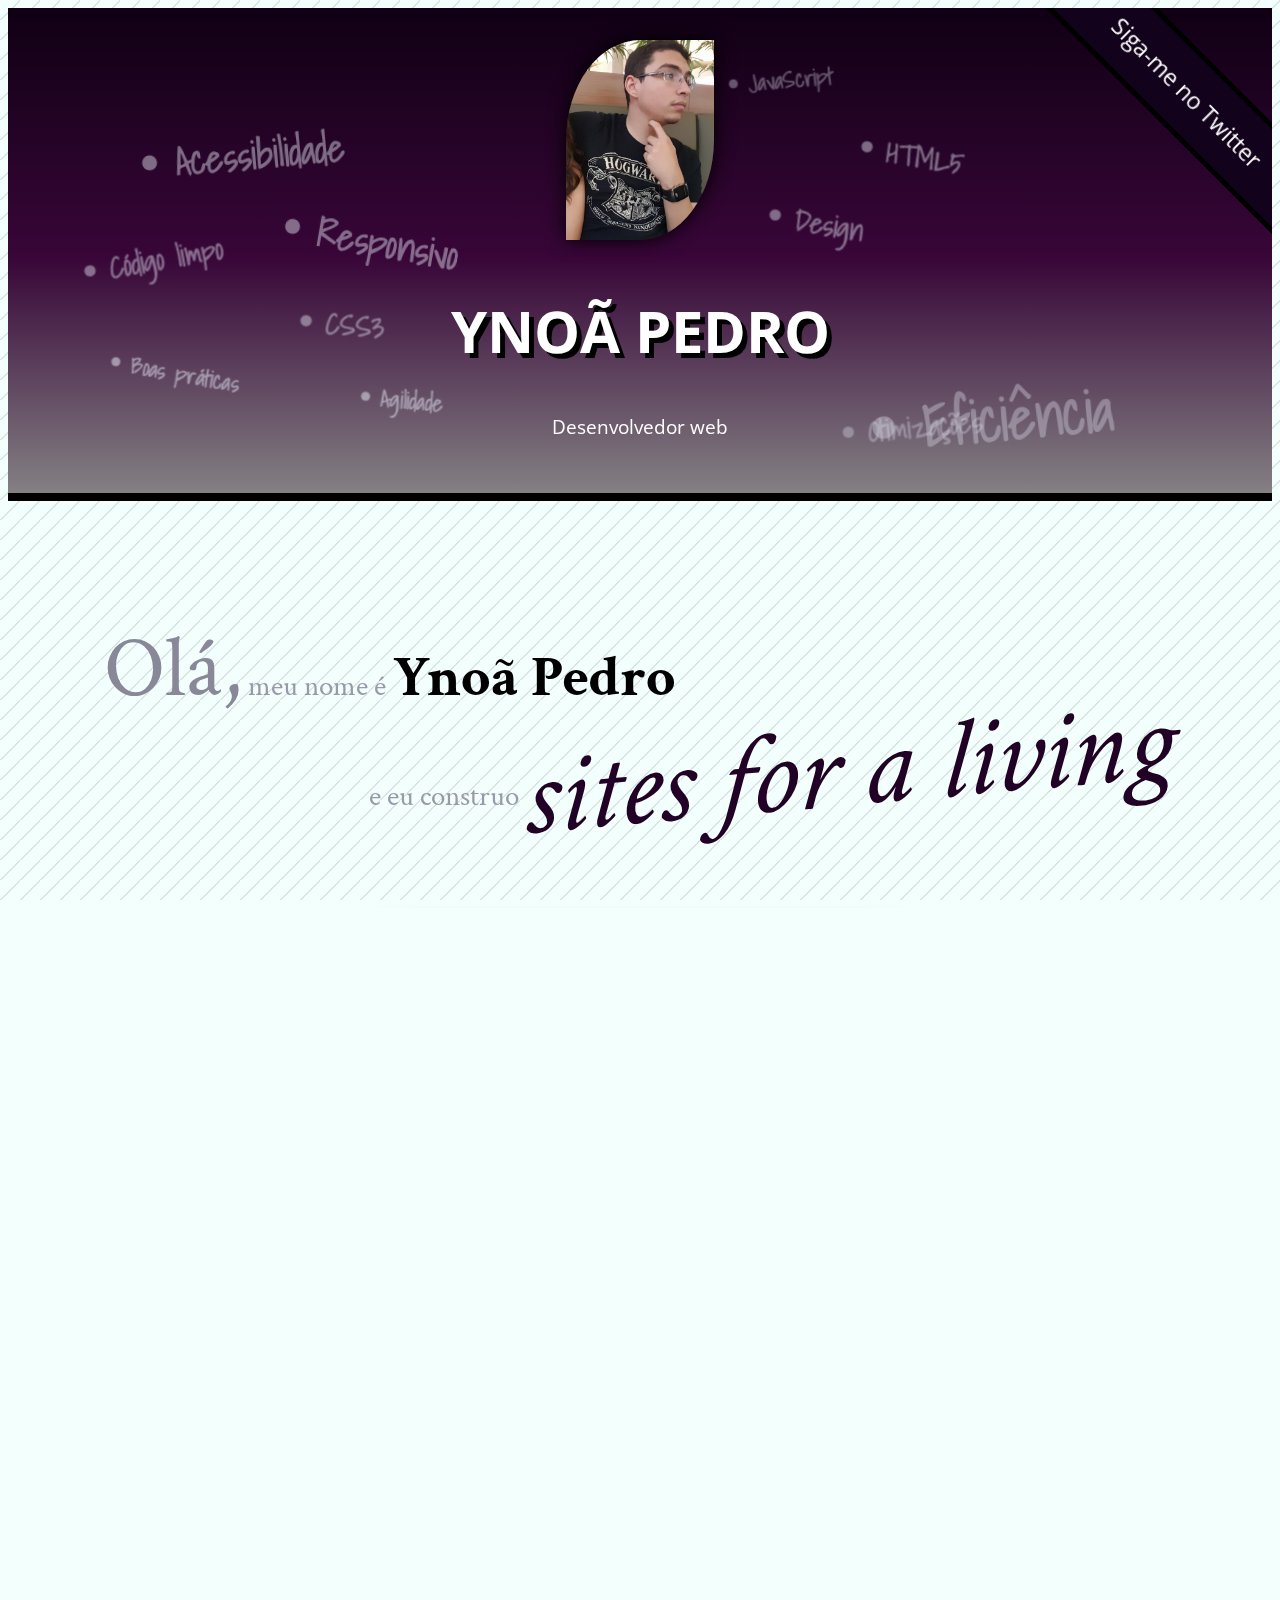
==== commit a3917c10: "Adding new selectors on the css" ====
--- a/index.html
+++ b/index.html
@@ -72,9 +72,17 @@
                 </li>
                 <li>
                     <a href="blog.html">Por que fazer páginas acessíveis?</a>
+                    <p class="inicio-post">
+                        Tem se falado cada vez sobre acessibilidade na web. Há diversas técnicas e diretivas a serem seguidas, inclusive da própria
+                        W3C. Mas vale a pena investir nisso?</p>
+
                 </li>
                 <li>
                     <a href="blog.html">JavaScript não obstrusivo</a>
+                    <p class="inicio-post">
+                        JavaScript é uma linguagem essencial hoje em dia para criar páginas ricas, interativas e dinâmicas. Porém, há alguns cuidados
+                        que devem ser tomados ao colocarmos código JavaScript em nossas páginas.
+                    </p>
                 </li>
             </ol>
             <a class="botao-index" href="blog.html">Veja mais</a>
--- a/css/site.css
+++ b/css/site.css
@@ -14,11 +14,12 @@
 h1 {
     text-transform: uppercase;
     font-size: 3em;
+    text-shadow: 5px 5px #000;
 }
 
 .titulo-principal {
     text-align: center;
-    background-color: #851944;
+    background-color: #100014;
     color: #FFF;
     padding: 2rem;
     border-bottom: .5rem solid #000;
@@ -30,7 +31,14 @@
 }
 
 main a {
-    color: #851944;
+    color: #15008f;
+}
+
+main a:hover,
+main a:focus,
+footer a:hover,
+footer a:focus {
+    color: red;
 }
 
 main p {
@@ -40,10 +48,16 @@
 
 .navegacao-site {
     text-align: center;
-    background-color: #3C1D3D;
+    background-color: #100014;
     color: #F2FFFC;
     padding: 1em;
 }
+
+.navegacao-site a:hover,
+.navegacao-site a:focus {
+    text-shadow: 0 0 2px pink;
+}
+
 
 .navegacao-site a {
     color: inherit;
@@ -57,15 +71,15 @@
 }
 
 .rodape-pagina {
-    background-color: #000;
-    color: #F2FFFC;
-    padding: 1em;
+    color: rgb(0, 0, 0);
+    padding: .9em;
     clear: both;
     position: fixed;
     bottom: 0;
     left: 0;
-    width: 100%;
+    width: 30%;
     box-sizing: border-box;
+    background-image: radial-gradient(ellipse at left bottom, rgba(12, 2, 22, 0.8), rgba(12, 0, 14, 0.8) 65%, black 60%, black 70%, transparent 70%, transparent);
 }
 
 .container {
@@ -131,4 +145,5 @@
     top: 0;
     right: 0;
     height: 300px;
-}
+    width: 14em;
+}--- a/css/index.css
+++ b/css/index.css
@@ -1,35 +1,48 @@
+.titulo-principal {
+    background-image: linear-gradient(to bottom, #100014, #380638, #888);
+    background-size: 100% 500px;
+    background-repeat: no-repeat;
+}
+
 .foto-home {
     height: 200px;
-    border-radius: 50%;
-}
+    border-radius: 50% 0;
+    box-shadow: 0 0 1em #000;
+}
+
 .saudacao p {
     font-size: 1.5em;
     color: #99A;
     line-height: 1;
     padding: 2em;
 }
+
 .saudacao-inicio {
     font-size: 3em;
     color: #889;
 }
+
 .saudacao-ultima-linha {
     text-align: right;
     display: block;
 }
+
 .saudacao strong {
     font-size: 2em;
     color: #000;
 }
+
 .saudacao em {
-    color: #851944;
+    color: #210125;
     font-size: 4em;
     -webkit-transform: rotate(-5deg) skew(-10deg);
-            transform: rotate(-5deg) skew(-10deg);
+    transform: rotate(-5deg) skew(-10deg);
     display: inline-block;
 }
+
 .botao-index {
     font-size: 1.25em;
-    background-color: #851944;
+    background-color: #140514;
     color: #FFF;
     padding: .5em;
     border: .2em solid black;
@@ -37,195 +50,242 @@
     margin: 2em auto;
     display: block;
     text-align: center;
-}
+    box-shadow: 0 0 1em #000, inset 0 0 .5em #FFF;
+}
+
 .secao-inicio {
     padding: 2em;
 }
+
 .secao-inicio h2 {
     font-size: 3em;
     text-transform: uppercase;
     margin-bottom: .5em;
-}
+    text-shadow: 5px 5px #000;
+}
+
 .trabalhos {
-    background-color: #3C1D3D;
+    background-color: rgb(29, 37, 61);
     border-top: .5em solid #000;
     border-bottom: .5em solid #000;
-}
+    background-image: linear-gradient(135deg, transparent, 14px, rgba(0, 0, 0, .1), 14px, rgba(0, 0, 0, .1), 15px, transparent 15px, transparent);
+    background-size: 20px 20px;
+    background-attachment: fixed;
+}
+
 .trabalhos h2 {
     color: #FFF;
 }
+
 .trabalhos ul {
     overflow: hidden;
     border: .5em solid black;
 }
+
 .trabalhos li {
     float: left;
     width: 33.333%;
 }
+
 .trabalhos img {
     width: 100%;
     display: block;
 }
+
 .blog {
-    background-color: #999;
+    background-color: rgb(62, 57, 85);
     position: relative;
     color: #FFF;
-    border-bottom: .5em solid #851944;
-}
+    border-bottom: .5em solid #000000;
+    background-image: linear-gradient(135deg, transparent, 14px, rgba(0, 0, 0, .1), 14px, rgba(0, 0, 0, .1), 15px, transparent 15px, transparent);
+    background-size: 20px 20px;
+    background-attachment: fixed;
+}
+
 .blog small {
     position: relative;
     top: -2em;
 }
+
 .blog li {
     width: 30%;
 }
+
 .blog li a {
-    color: #FCF;
+    color: rgb(132, 133, 219);
     padding: .5em;
     display: block;
 }
+
 footer {
     background-color: #000;
     color: #FFF;
     padding: 2em;
 }
+
 footer h2 {
     font-size: 3em;
 }
+
 footer a {
-    color: #F99;
-}
+    color: rgb(85, 136, 143);
+}
+
 main {
     width: 100%;
     padding-bottom: 0;
     float: none;
 }
-html,body {
+
+html,
+body {
     overflow-x: hidden;
     height: 100%;
 }
+
 body {
     -webkit-perspective: 6px;
-            perspective: 6px;
+    perspective: 6px;
     -webkit-perspective-origin: 50% 160px;
-            perspective-origin: 50% 160px;
-}
+    perspective-origin: 50% 160px;
+    background-image: linear-gradient(135deg, transparent, 14px, rgba(0, 0, 0, .1), 14px, rgba(0, 0, 0, .1), 15px, transparent 15px, transparent);
+    background-size: 20px 20px;
+    background-attachment: fixed;
+}
+
 .palavras-home {
     -webkit-transform-style: preserve-3d;
-            transform-style: preserve-3d;
+    transform-style: preserve-3d;
     position: absolute;
     bottom: 0;
     right: 0;
     top: 0;
     left: 0;
 }
+
 .palavra-home {
     font-family: "Shadows Into Light", cursive;
     font-weight: bold;
     font-size: 400%;
-    color: #D5447E;
+    color: rgb(212, 211, 226);
     position: absolute;
 }
+
 .eficiencia {
     top: 50%;
     left: 60%;
+    opacity: 0.4;
     -webkit-transform: translate(-50%, -50%) translateZ(4px) rotate(-5deg) scale(.25);
-            transform: translate(-50%, -50%) translateZ(4px) rotate(-5deg) scale(.25);
-}
+    transform: translate(-50%, -50%) translateZ(4px) rotate(-5deg) scale(.25);
+}
+
 .boas-praticas {
     top: 70%;
     left: 20%;
+    opacity: 0.6;
     -webkit-transform: translate(-50%, -50%) translateZ(1px) rotate(10deg) scale(.25);
-            transform: translate(-50%, -50%) translateZ(1px) rotate(10deg) scale(.25);
-}
+    transform: translate(-50%, -50%) translateZ(1px) rotate(10deg) scale(.25);
+}
+
 .codigo-limpo {
     top: 45%;
     left: 25%;
+    opacity: 0.5;
     -webkit-transform: translate(-50%, -50%) translateZ(2px) rotate(-10deg) scale(.25);
-            transform: translate(-50%, -50%) translateZ(2px) rotate(-10deg) scale(.25);
-}
+    transform: translate(-50%, -50%) translateZ(2px) rotate(-10deg) scale(.25);
+}
+
 .css3 {
     top: 55%;
     left: 35%;
+    opacity: 0.5;
     -webkit-transform: translate(-50%, -50%) translateZ(2px) rotate(5deg) scale(.25);
-            transform: translate(-50%, -50%) translateZ(2px) rotate(5deg) scale(.25);
-}
+    transform: translate(-50%, -50%) translateZ(2px) rotate(5deg) scale(.25);
+}
+
 .html5 {
     top: 30%;
     left: 65%;
+    opacity: 0.5;
     -webkit-transform: translate(-50%, -50%) translateZ(2px) rotate(10deg) scale(.25);
-            transform: translate(-50%, -50%) translateZ(2px) rotate(10deg) scale(.25);
-}
+    transform: translate(-50%, -50%) translateZ(2px) rotate(10deg) scale(.25);
+}
+
 .javascript {
     top: 15%;
     left: 60%;
+    opacity: 0.4;
     -webkit-transform: translate(-50%, -50%) translateZ(1px) rotate(-5deg) scale(.25);
-            transform: translate(-50%, -50%) translateZ(1px) rotate(-5deg) scale(.25);
-}
+    transform: translate(-50%, -50%) translateZ(1px) rotate(-5deg) scale(.25);
+}
+
 .acessibilidade {
     top: 30%;
     left: 35%;
+    opacity: 0.5;
     -webkit-transform: translate(-50%, -50%) translateZ(3px) rotate(-5deg) scale(.25);
-            transform: translate(-50%, -50%) translateZ(3px) rotate(-5deg) scale(.25);
-}
+    transform: translate(-50%, -50%) translateZ(3px) rotate(-5deg) scale(.25);
+}
+
 .responsivo {
     top: 40%;
     left: 40%;
+    opacity: 0.5;
     -webkit-transform: translate(-50%, -50%) translateZ(3px) rotate(10deg) scale(.25);
-            transform: translate(-50%, -50%) translateZ(3px) rotate(10deg) scale(.25);
-}
+    transform: translate(-50%, -50%) translateZ(3px) rotate(10deg) scale(.25);
+}
+
 .otimizacoes {
     top: 70%;
     left: 65%;
+    opacity: 0.4;
     -webkit-transform: translate(-50%, -50%) translateZ(2px) rotate(-5deg) scale(.25);
-            transform: translate(-50%, -50%) translateZ(2px) rotate(-5deg) scale(.25);
-}
+    transform: translate(-50%, -50%) translateZ(2px) rotate(-5deg) scale(.25);
+}
+
 .agilidade {
     top: 75%;
     left: 35%;
+    opacity: 0.6;
     -webkit-transform: translate(-50%, -50%) translateZ(1px) rotate(5deg) scale(.25);
-            transform: translate(-50%, -50%) translateZ(1px) rotate(5deg) scale(.25);
-}
+    transform: translate(-50%, -50%) translateZ(1px) rotate(5deg) scale(.25);
+}
+
 .design {
     top: 40%;
     left: 60%;
+    opacity: 0.5;
     -webkit-transform: translate(-50%, -50%) translateZ(2px) rotate(10deg) scale(.25);
-            transform: translate(-50%, -50%) translateZ(2px) rotate(10deg) scale(.25);
-}
+    transform: translate(-50%, -50%) translateZ(2px) rotate(10deg) scale(.25);
+}
+
 .titulo-principal {
     -webkit-transform-style: preserve-3d;
-            transform-style: preserve-3d;
+    transform-style: preserve-3d;
     position: relative;
 }
+
 .banner-twitter {
     position: absolute;
     top: 0;
     right: 0;
-
     line-height: 1;
-
-    /* largura = 14em */
-    /* altura = 3.5em */
-    /* tx = .707 * h - .707 * w + w */
-    /* ty = -.707 * h */
     -webkit-transform: translate(6.5765em, -2.4745em) rotate(45deg);
-            transform: translate(6.5765em, -2.4745em) rotate(45deg);
+    transform: translate(6.5765em, -2.4745em) rotate(45deg);
     -webkit-transform-origin: 0 0;
-            transform-origin: 0 0;
-
+    transform-origin: 0 0;
     width: 14em;
     padding: 1em 0;
     box-sizing: border-box;
-
     text-align: center;
     text-decoration: none;
-    background-color: #3C1D3D;
+    background-color: rgb(18, 2, 27);
     color: white;
     border: .25em solid black;
-
     font-size: 1.2em;
     font-family: "Open Sans Condensed", sans-serif;
 }
+
 .blog .inicio-post {
     position: absolute;
     top: 4em;
@@ -235,10 +295,18 @@
     background-color: #F2FFFC;
     color: #000;
     padding: 1.5em;
-}
+    display: none;
+}
+
+.blog a:hover+.inicio-post,
+.blog a:focus+.inicio-post {
+    display: block;
+}
+
 .blog .mais-recente {
     background-color: #F2FFFC;
 }
+
 .blog .mais-recente a {
-    color: #F26;
-}
+    color: rgb(132, 133, 219);
+}